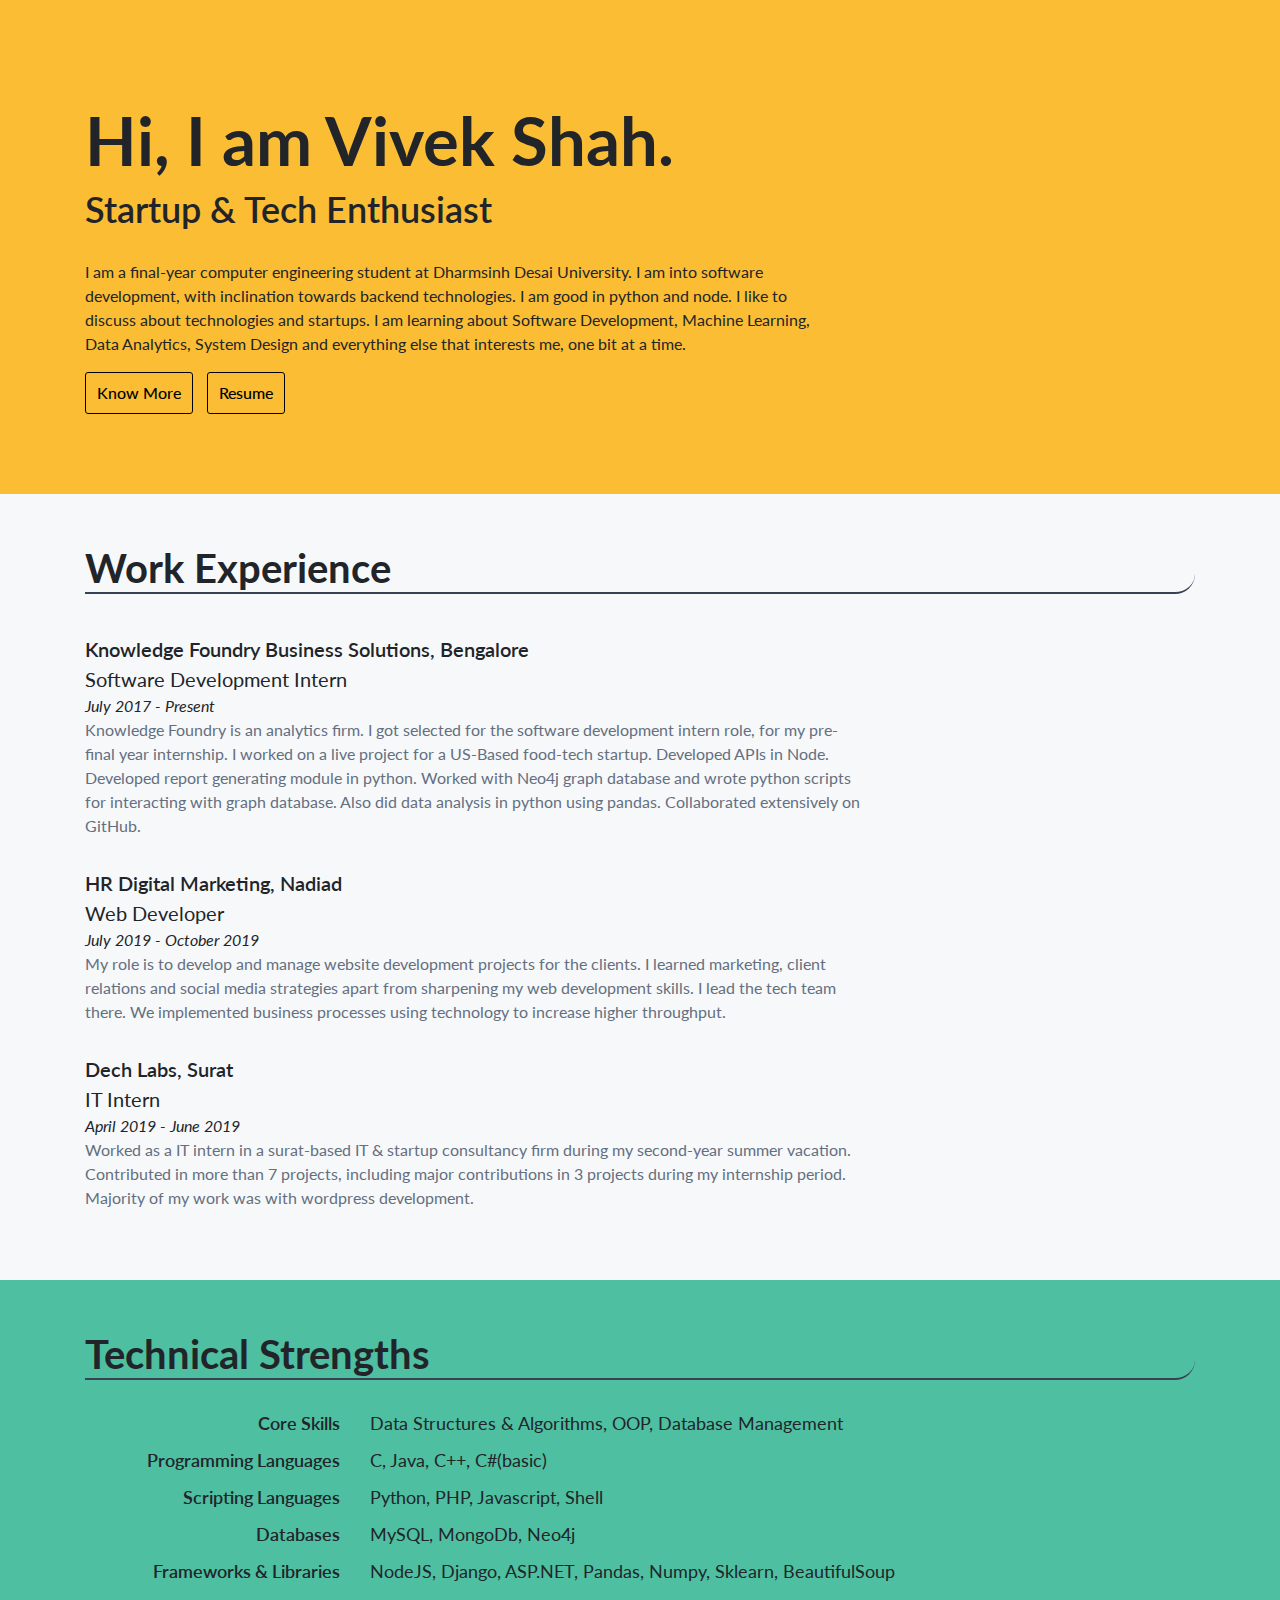
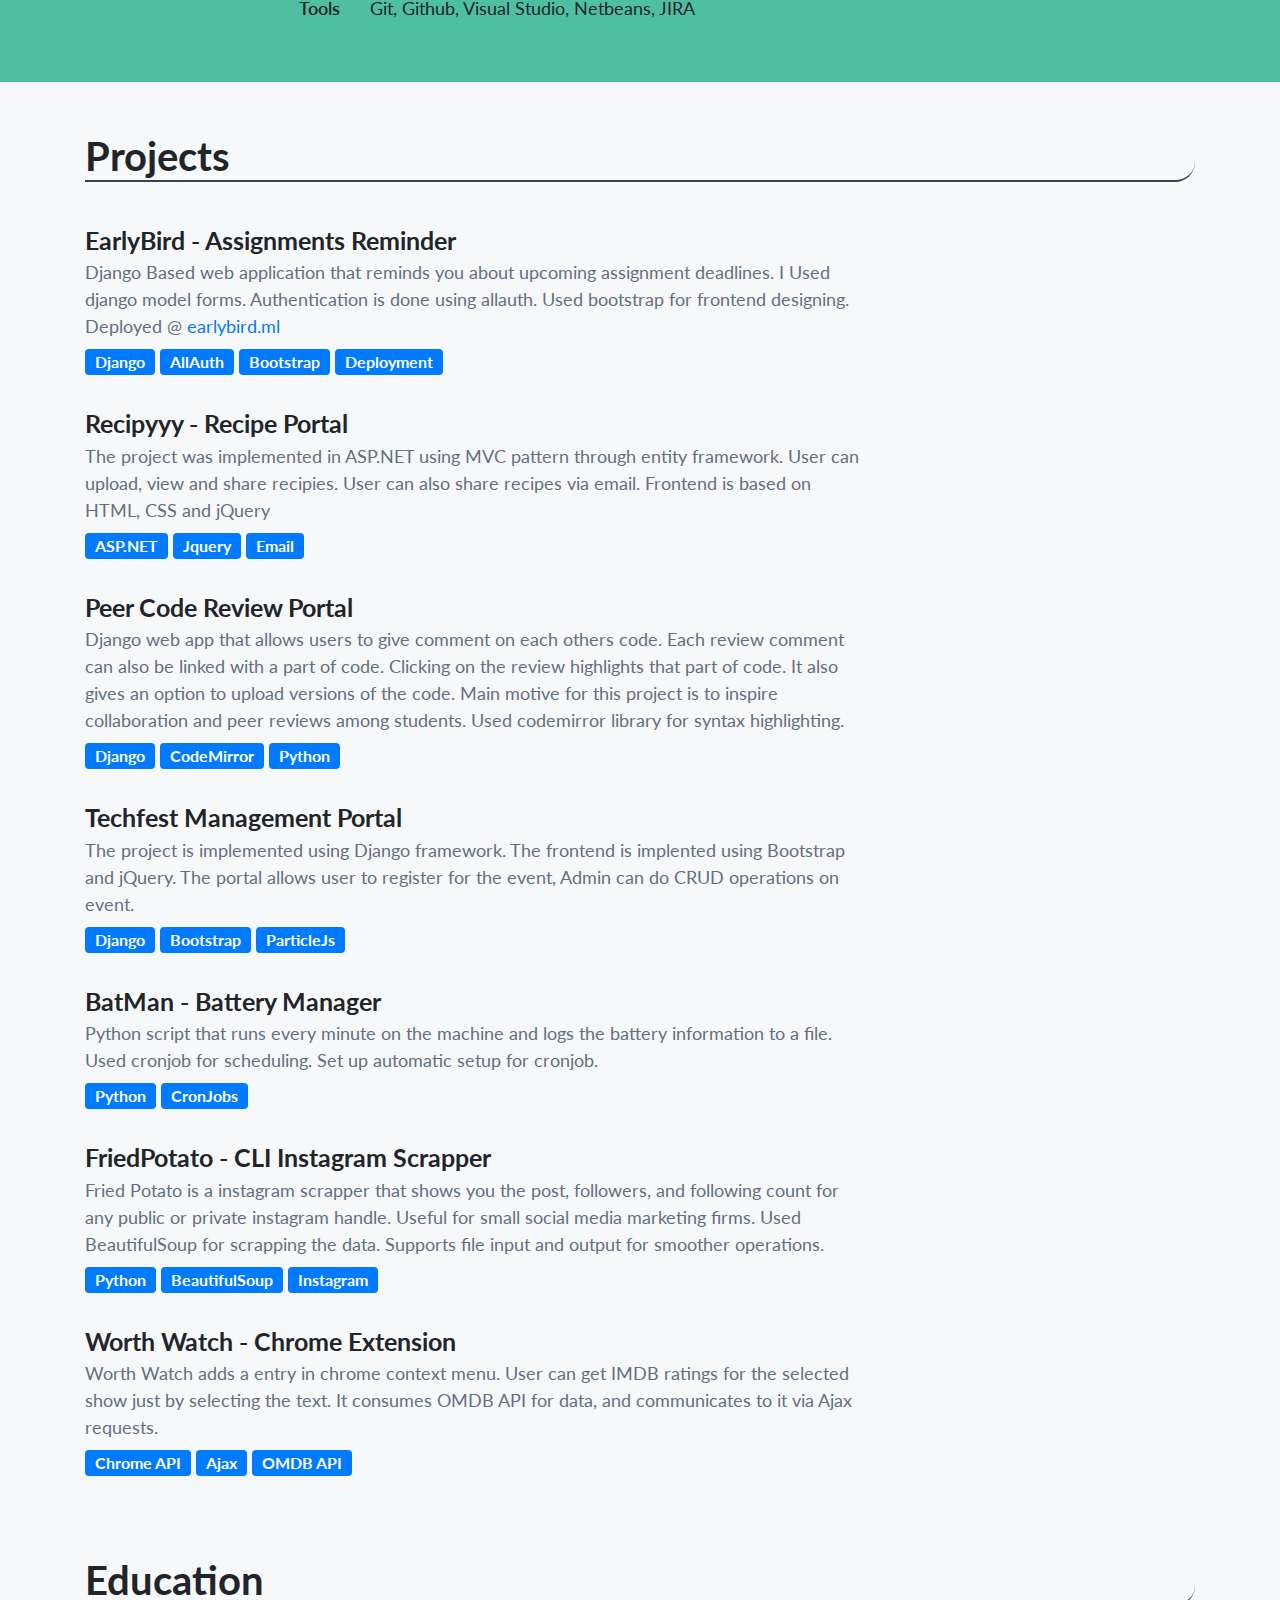
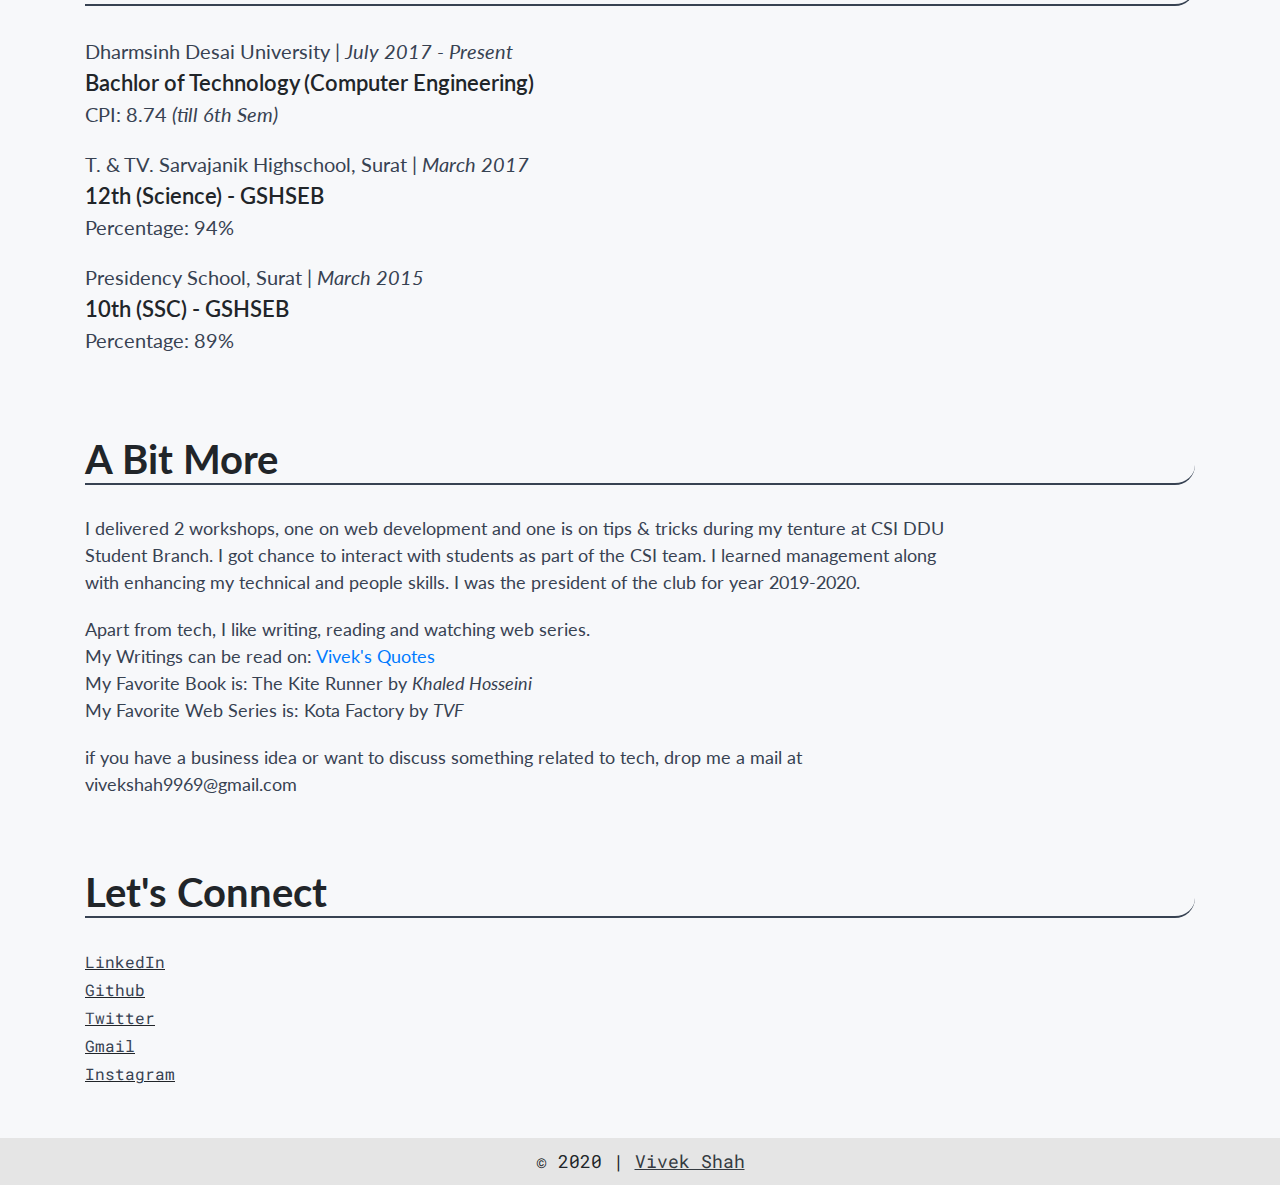
==== index.html @ 2dafc826 "Update index.html" ====
<html>
<head>
    <!-- Global site tag (gtag.js) - Google Analytics -->
    <script async src="https://www.googletagmanager.com/gtag/js?id=UA-173903540-2"></script>
    <script>
        window.dataLayer = window.dataLayer || [];
        function gtag(){dataLayer.push(arguments);}
        gtag('js', new Date());

        gtag('config', 'UA-173903540-2');
    </script>

    <title>Vivek Shah</title>
    <meta name="viewport" content="width=device-width, initial-scale=1">
    <meta charset="UTF-8">
    <meta name="description" content="Vivek Shah's Personal Site.">
    <meta name="keywords" content="Vivek Shah, Website, Startup, Tech, Business">
    <meta name="author" content="Vivek Shah">

    <link rel="icon" href="icons/favicon.png" type="image/png">

    <link href="https://fonts.googleapis.com/css2?family=Lato:ital,wght@0,100;0,300;0,400;0,500;0,600;0,700;0,900;1,100;1,300;1,400;1,700;1,900&display=swap" rel="stylesheet">    <link rel="stylesheet" href="https://stackpath.bootstrapcdn.com/bootstrap/4.5.2/css/bootstrap.min.css" integrity="sha384-JcKb8q3iqJ61gNV9KGb8thSsNjpSL0n8PARn9HuZOnIxN0hoP+VmmDGMN5t9UJ0Z" crossorigin="anonymous">
    <link rel="stylesheet" href="https://stackpath.bootstrapcdn.com/bootstrap/4.5.2/css/bootstrap.min.css" integrity="sha384-JcKb8q3iqJ61gNV9KGb8thSsNjpSL0n8PARn9HuZOnIxN0hoP+VmmDGMN5t9UJ0Z" crossorigin="anonymous">
    <link href="style.css" rel="stylesheet">
    <link href="https://fonts.googleapis.com/css2?family=Roboto+Mono:wght@400;500&display=swap" rel="stylesheet">
</head>

<body class="fluid-container">
    <header class="yellow">
        <div class="container">
            <div class="row">
                <div class="col-md-8 col-sm-12">
                    <h1>Hi, I am Vivek Shah.</h1>
                    <h3>Startup & Tech Enthusiast</h3>

                    <p class="subtext">
                        I am a final-year computer engineering student at Dharmsinh Desai University. 
                        I am into software development, with inclination towards backend technologies.
                        I am good in python and node. I like to discuss about technologies and startups. 
                        I am learning about Software Development, Machine Learning, Data Analytics, System Design and everything else that interests me, one bit at a time.
                    </p>

                    <div class="social-icon-group">
                        <a href="#" target="_blank">
                            <img class="social-icon" src="icons/linkedin.png">
                        </a>
                        <a href="#" target="_blank">
                            <img class="social-icon" src="icons/instagram.png">
                        </a>
                        <a href="#" target="_blank">
                            <img class="social-icon" src="icons/whatsapp.png">
                        </a>
                        <a href="#" target="_blank">
                            <img class="social-icon" src="icons/email.png">
                        </a>
                        <a href="#" target="_blank">
                            <img class="social-icon" src="icons/twitter.png">
                        </a>
                    </div>

                    <a href="#proj">
                        <button class="header-button">
                            Know More
                        </button>
                    </a>

                    <a href="/assets/Vivek_Shah.pdf" download="Vivek_Shah.pdf" target="_blank">
                        <button class="header-button resume">
                            Resume
                        </button>
                    </a>
                </div>
                <div class="col-md-4 d-sm-none">
                    <!-- Some cool thing will go here -->
                </div>
            </div>
        </div>
    </header>
    

    <section id="workex" class="ghostwhite">
        <div class="container">
            <h1 class="section-title">Work Experience</h1>

            <div class="workex-list">
                <div class="workex">
                    <p class="company">Knowledge Foundry Business Solutions, Bengalore </p> 
                    <p class="position">Software Development Intern</p>
                    <p class="timeline">July 2017 - Present</p>
                    <p class="details">
                        Knowledge Foundry is an analytics firm. I got selected for the software development intern role, for
                        my pre-final year internship. I worked on a live project for a US-Based food-tech startup. Developed
                        APIs in Node. Developed report generating module in python. Worked with Neo4j graph database and 
                        wrote python scripts for interacting with graph database. Also did data analysis in python using pandas.
                        Collaborated extensively on GitHub.
                    </p>
                </div>
            </div>

            <div class="workex-list">
                <div class="workex">
                    <p class="company">HR Digital Marketing, Nadiad</p> 
                    <p class="position">Web Developer</p>
                    <p class="timeline">July 2019 - October 2019</p>
                    <p class="details">
                        My role is to develop and manage website development projects for the clients. I learned marketing,
                        client relations and social media strategies apart from sharpening my web development skills.
                        I lead the tech team there. We implemented business processes using technology to increase higher throughput.
                    </p>
                </div>
            </div>

            <div class="workex-list">
                <div class="workex">
                    <p class="company">Dech Labs, Surat</p> 
                    <p class="position">IT Intern</p>
                    <p class="timeline">April 2019 - June 2019</p>
                    <p class="details">
                        Worked as a IT intern in a surat-based IT & startup consultancy firm during my second-year summer vacation. Contributed
                        in more than 7 projects, including major contributions in 3 projects during my internship period. 
                        Majority of my work was with wordpress development.
                    </p>
                </div>
            </div>
        </div>
    </section>

    <section id="tech" class="mediummarine">
        <div class="container">
            <h1 class="section-title">Technical Strengths</h1>

            <div class="tech-list">
                <div class="row tech">
                    <div class="col-md-3 col-sm-12 skill-title">Core Skills</div>
                    <div class="col-md-7 col-sm-12 skill-details">Data Structures & Algorithms, OOP, Database Management</div>
                </div>
                <div class="row tech">
                    <div class="col-md-3 col-sm-12 skill-title">Programming Languages</div>
                    <div class="col-md-7 col-sm-12 skill-details">C, Java, C++, C#(basic)</div>
                </div>
                <div class="row tech">
                    <div class="col-md-3 col-sm-12 skill-title">Scripting Languages</div>
                    <div class="col-md-7 col-sm-12 skill-details">Python, PHP, Javascript, Shell</div>
                </div>
                <div class="row tech">
                    <div class="col-md-3 col-sm-12 skill-title">Databases</div>
                    <div class="col-md-7 col-sm-12 skill-details">MySQL, MongoDb, Neo4j</div>
                </div>
                <div class="row tech">
                    <div class="col-md-3 col-sm-12 skill-title">Frameworks & Libraries</div>
                    <div class="col-md-7 col-sm-12 skill-details">NodeJS, Django, ASP.NET, Pandas, Numpy, Sklearn, BeautifulSoup</div>
                </div>
                <div class="row tech">
                    <div class="col-md-3 col-sm-12 skill-title">Tools</div>
                    <div class="col-md-7 col-sm-12 skill-details">Git, Github, Visual Studio, Netbeans, JIRA</div>
                </div>
            </div>
        </div>
    </section>

    <section id="proj" class="ghostwhite">
        <div class="container">
            <h1 class="section-title">Projects</h1>

            <div class="proj-list">
                <div class="proj">
                    <p class="proj-title">EarlyBird - Assignments Reminder</p>
                    <p class="proj-details">
                        Django Based web application that reminds you about upcoming assignment deadlines. 
                        I Used django model forms. Authentication is done using allauth. Used bootstrap for frontend designing. 
                        Deployed @ <a href="https://earlybird.ml" target="_blank">earlybird.ml</a></p>
                    <p class="proj-tech">
                        <span class="badge badge-primary">Django</span> 
                        <span class="badge badge-primary">AllAuth</span>
                        <span class="badge badge-primary">Bootstrap</span>
                        <span class="badge badge-primary">Deployment</span>
                    </p>
                </div>

                <div class="proj">
                    <p class="proj-title">Recipyyy - Recipe Portal</p>
                    <p class="proj-details">
                        The project was implemented in ASP.NET using MVC pattern through entity framework. User can
                        upload, view and share recipies. User can also share recipes via email. Frontend is based on HTML,
                        CSS and jQuery
                    </p>
                    <p class="proj-tech">
                        <span class="badge badge-primary">ASP.NET</span> 
                        <span class="badge badge-primary">Jquery</span>
                        <span class="badge badge-primary">Email</span>
                    </p>
                </div>

                <div class="proj">
                    <p class="proj-title">Peer Code Review Portal</p>
                    <p class="proj-details">
                        Django web app that allows users to give comment on each others code. Each review comment can
                        also be linked with a part of code. Clicking on the review highlights that part of code. It also gives an
                        option to upload versions of the code. Main motive for this project is to inspire collaboration and peer
                        reviews among students. Used codemirror library for syntax highlighting.
                    </p>
                    <p class="proj-tech">
                        <span class="badge badge-primary">Django</span> 
                        <span class="badge badge-primary">CodeMirror</span>
                        <span class="badge badge-primary">Python</span>
                    </p>
                </div>
                

                <div class="proj">
                    <p class="proj-title">Techfest Management Portal</p>
                    <p class="proj-details">
                        The project is implemented using Django framework. The frontend is implented using Bootstrap and
                        jQuery. The portal allows user to register for the event, Admin can do CRUD operations on event.    
                    </p>
                    <p class="proj-tech">
                        <span class="badge badge-primary">Django</span> 
                        <span class="badge badge-primary">Bootstrap</span>
                        <span class="badge badge-primary">ParticleJs</span>
                    </p>
                </div>

                <div class="proj">
                    <p class="proj-title">BatMan - Battery Manager</p>
                    <p class="proj-details">
                        Python script that runs every minute on the machine and logs the battery information to a file.
                        Used cronjob for scheduling. Set up automatic setup for cronjob.
                    </p>
                    <p class="proj-tech">
                        <span class="badge badge-primary">Python</span> 
                        <span class="badge badge-primary">CronJobs</span>
                    </p>
                </div>

                <div class="proj">
                    <p class="proj-title">FriedPotato - CLI Instagram Scrapper</p>
                    <p class="proj-details">
                        Fried Potato is a instagram scrapper that shows you the post, followers, and following 
                        count for any public or private instagram handle. 
                        Useful for small social media marketing firms. Used BeautifulSoup for scrapping the data.
                        Supports file input and output for smoother operations.
                    </p>
                    <p class="proj-tech">
                        <span class="badge badge-primary">Python</span> 
                        <span class="badge badge-primary">BeautifulSoup</span>
                        <span class="badge badge-primary">Instagram</span>
                    </p>
                </div>

                <div class="proj">
                    <p class="proj-title">Worth Watch - Chrome Extension</p>
                    <p class="proj-details">
                        Worth Watch adds a entry in chrome context menu. User can get IMDB ratings for the selected show 
                        just by selecting the text. It consumes OMDB API for data, and communicates to it via Ajax requests.
                    </p>
                    <p class="proj-tech">
                        <span class="badge badge-primary">Chrome API</span>
                        <span class="badge badge-primary">Ajax</span>
                        <span class="badge badge-primary">OMDB API</span>
                    </p>
                </div>

            </div>
        </div>
    </section>


    <section id="education" class="ghostwhite" style="padding-top: 10px; padding-bottom: 10px;">
        <div class="container">
            <h1 class="section-title">Education</h1>

            <div class="education-list">
                <div class="education">
                    <p class="insti">Dharmsinh Desai University | <i> July 2017 - Present</i></p>
                    <p class="course">Bachlor of Technology (Computer Engineering)</p>
                    <p class="percentage">CPI: 8.74 <i>(till 6th Sem)</i></p>
                </div>
            </div>

            <div class="education-list">
                <div class="education">
                    <p class="insti">T. & TV. Sarvajanik Highschool, Surat | <i>March 2017</i></p>
                    <p class="course">12th (Science) - GSHSEB</p>
                    <p class="percentage">Percentage: 94%</p>
                </div>
            </div>

            <div class="education-list">
                <div class="education">
                    <p class="insti">Presidency School, Surat | <i>March 2015</i></p>
                    <p class="course">10th (SSC) - GSHSEB</p>
                    <p class="percentage">Percentage: 89% </p>
                </div>
            </div>
        </div>
    </section>

    <section id="extra" class="ghostwhite">
        <div class="container">
            <h1 class="section-title">A Bit More</h1>

            <div class="extra-list">
                <div class="extra">
                    I delivered 2 workshops, one on web development and one is on tips & tricks during my tenture
                    at CSI DDU Student Branch. I got chance to interact with students as part of the CSI team. I learned 
                    management along with enhancing my technical and people skills. I was the president of the club for year 2019-2020.
                </div>

                <div class="extra">
                    Apart from tech, I like writing, reading and watching web series.
                    <br>My Writings can be read on: <a href="https://www.yourquote.in/vivek-shah-jjld/quotes" target="_blank">Vivek's Quotes</a>
                    <br>My Favorite Book is: The Kite Runner by <i>Khaled Hosseini</i>
                    <br>My Favorite Web Series is: Kota Factory by <i>TVF</i> 
                </div>

                <div class="extra">
                    if you have a business idea or want to discuss something related to tech, drop me a mail
                    at vivekshah9969@gmail.com
                </div>
            </div>
    </section>

    <section id="connect" class="ghostwhite" style="padding-top:0px;">
        <div class="container">
            <h1 class="section-title">Let's Connect</h1>

            <div class="connect-list">
                <div class="connect">
                    <a href="https://www.linkedin.com/in/vivekshah1801/" target="_blank">LinkedIn</a>
                </div>
                <div class="connect">
                    <a href="https://github.com/vivekshah1801" target="_blank">Github</a>
                </div>
                <div class="connect">
                    <a href="https://twitter.com/vivekshah1801" target="_blank">Twitter</a>
                </div>
                <div class="connect">
                    <a href="mailto:vivekshah9969@gmail.com" target="_blank">Gmail</a>
                </div>
                <div class="connect">
                    <a href="https://www.instagram.com/vivekshah1801/" target="_blank">Instagram</a>
                </div>
            </div>
    </section>

    <section id="footer" class="darkghostwhite">
        <div class="footer-text text-center">
            &copy; 2020 | <a href="https://github.com/vivekshah1801" target="_blank" class="text-dark">Vivek Shah</a>
        </div>
    </section>

</body>
</html>
---- style.css ----
*{
    margin:0;
    padding:0;
}

body{
    font-family: 'Lato', sans-serif;
}

/* HEADER SECTION */

.yellow{
    background-color:#fbbd33;
}

header{
    padding-top: 100px;
    padding-bottom: 80px;
}

header h1{
    font-weight: 700;
    font-size: 67px;
}

header h3{
    font-weight: 600;
    font-size: 36px;
}

header .subtext{
    padding-top:20px;
}

header .header-button{
    border: 1px solid black;
    background-color: transparent;
    padding: 8px;
    padding-left:11px;
    padding-right:11px;
    font-weight: 500;
    border-radius: 3px;
    margin-right: 10px;
}

@keyframes fadeIn {
    0% {opacity:0;}
    100% {
        opacity:1;
    }
}

header .header-button:hover{
    background-color: black;
    color:white;
    animation: fadeIn ease 0.4s;
}

header .social-icon{
    width:35px;
    margin-right:4px;
}

header .social-icon-group{
    padding-top:5px;
    padding-bottom: 20px;
    display: none;
}

.ghostwhite{
    background-color: #f7f8fa;
}

.darkghostwhite{
    background-color: #e5e5e5;
}


.mediummarine{
    background-color: #4ebfa1;
}

.slategray{
    background-color: #374252;
}

section{
    padding-top:50px;
    padding-bottom: 50px;
}

section .section-title{
    border-bottom-right-radius: 20px;
    border-bottom: 2px solid #374252;
    font-weight: 700;
    margin-bottom: 30px;
}



/* WORKEX SECTION */

.workex{
    padding-top:10px;
    padding-bottom: 20px;
}

.workex p{
    margin-top: 0px;
    margin-bottom: 0px;
    font-size: 20px;
}

.workex .company{
    font-weight: 600;
}

.workex .timeline{
    font-size:16px;
    font-style: italic;
}

.workex .position{
    font-weight: 400;
}

.workex .details{
    width:70%;
    font-size: 16px;
    word-break: keep-all;
    color: #636f80;
}

/* TECH SKILL SECTION */
.tech{
    padding-bottom: 10px;
    font-size: 18px;
}

.tech .skill-title{
    font-weight: 600;
    text-align: right
;}

@media only screen and (max-width: 600px) {
    .tech .skill-title {
        text-align: left;
    }
}

/* WORKEX SECTION */

.proj{
    padding-top:10px;
    padding-bottom: 20px;
}

.proj p{
    margin-top: 0px;
    margin-bottom: 0px;
    font-size: 20px;
}

.proj .proj-title{
    font-weight: 700;
    font-size: 25px;
}

.proj .proj-details{
    width:70%;
    font-size: 18px;
    word-break: keep-all;
    color: #636f80;
}

.proj .proj-tech{
    margin-top: 5px;
    font-weight: 400;
}

.proj .proj-tech .badge{
    font-size: 16px;
    padding: 5px 10px;
}

.proj .proj-tech .badge:hover{
    color: #007bff;
    background-color: transparent;
    cursor: default;
}

/* EDUCATION SECTION */

.education{
    padding-bottom: 20px;
}

.education p{
    margin-top: 0px;
    margin-bottom: 0px;
    font-size: 20px;
}

.education .insti,.percentage{
    color: #374252;
} 

.education .course{
    font-size: 22px;
    font-weight: 600;
}

.extra-list .extra{
    width:80%;
    color: #374252;
    padding-bottom: 20px;
    font-size: 18px;
}

.connect-list .connect{
    font-family: 'Roboto Mono', monospace;
    text-decoration: underline;
    padding: 2px 0px;
}

.connect-list .connect a{
    color:#374252;
}

.connect-list .connect a:hover{
    font-weight: bold;
    font-style: italic;
}

#footer{
    padding:10px;
}

.footer-text{
    font-family: 'Roboto Mono', monospace;
    font-size: 18px;
}

.footer-text a{
    text-decoration: underline;
}
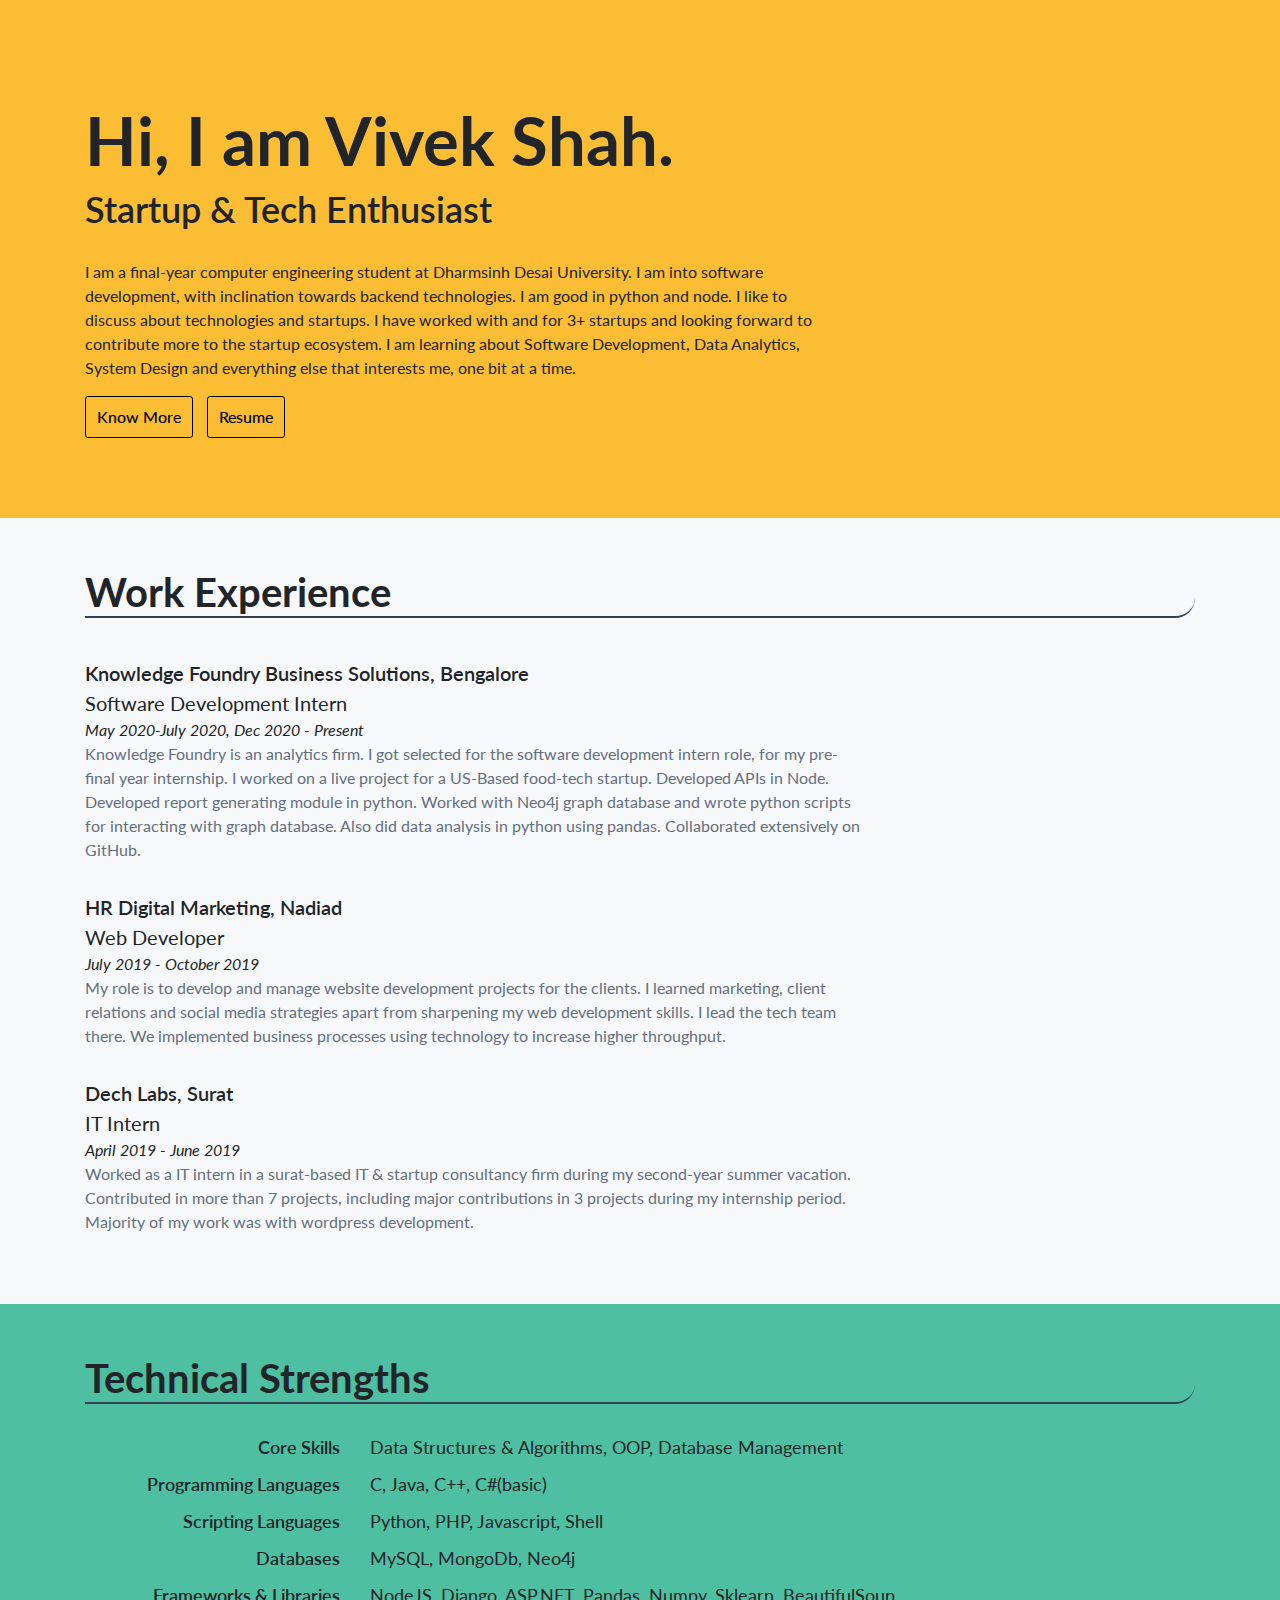
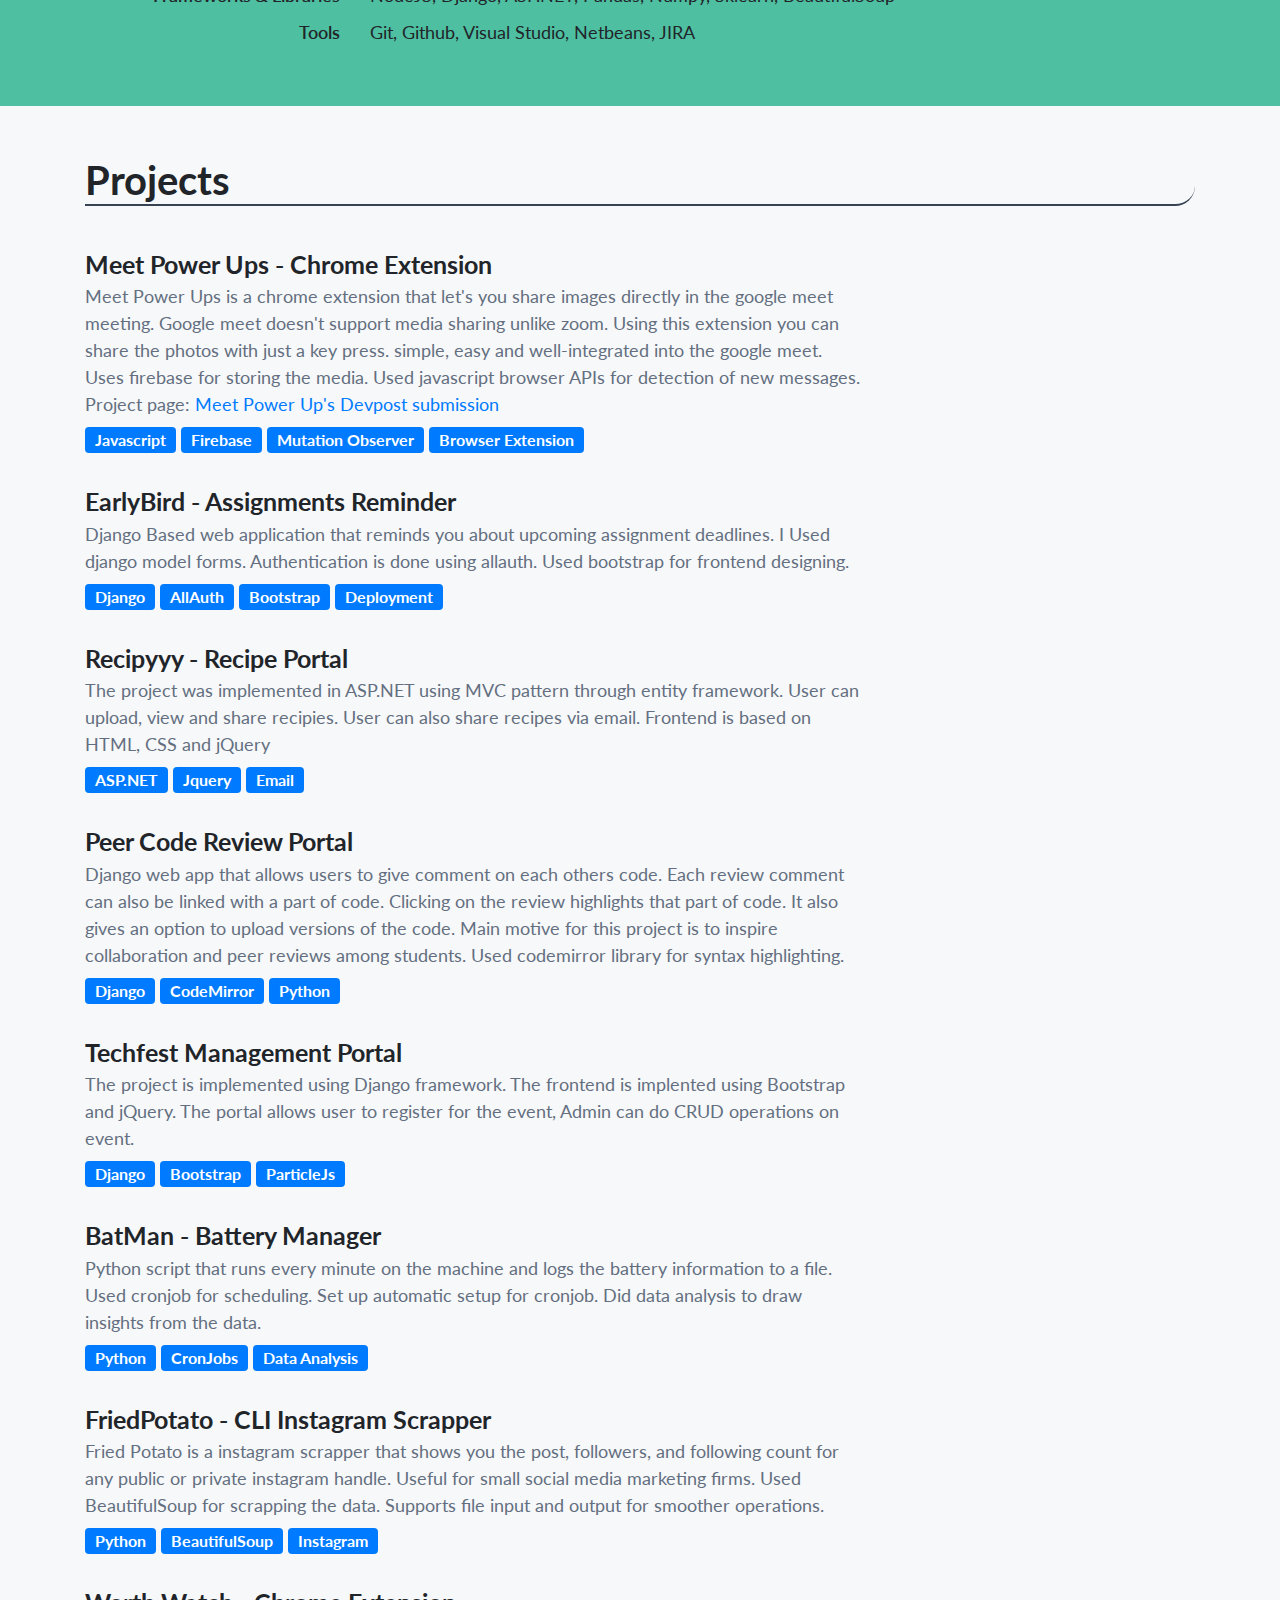
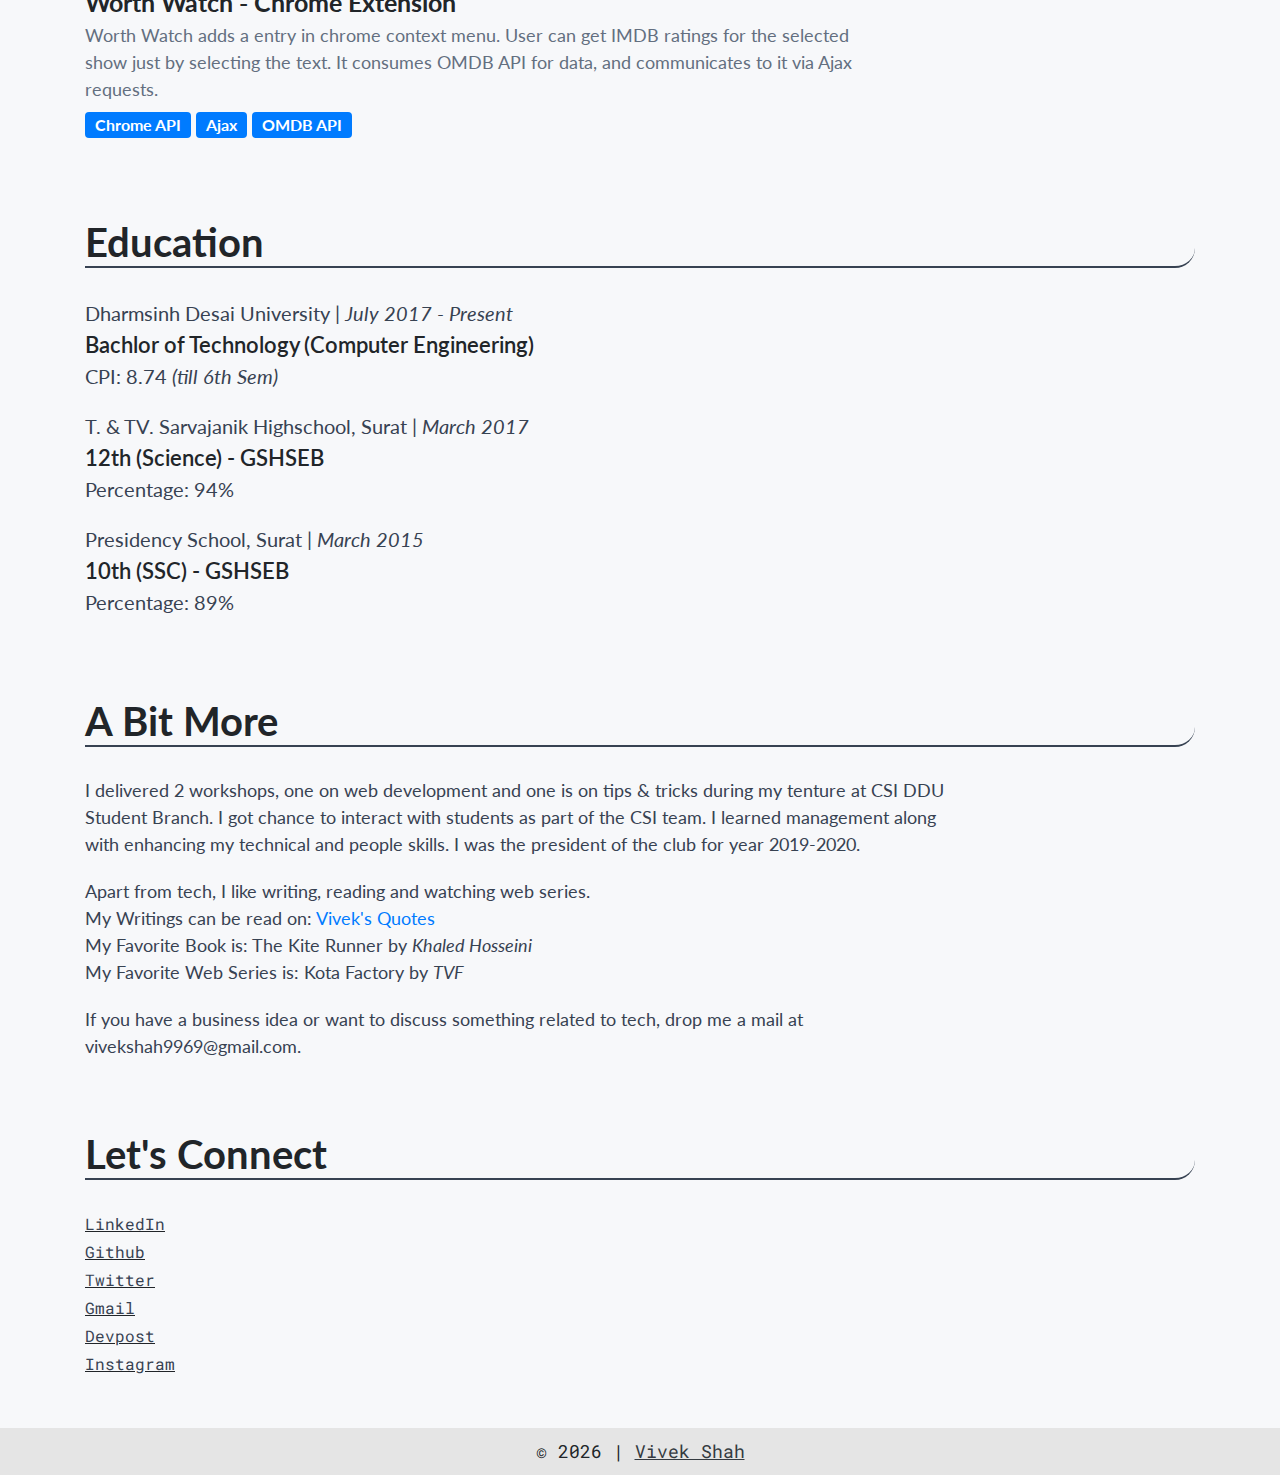
==== commit 6460a613: "Merge branch 'master' of https://github.com/vivekshah1801/vivekshah1801.github.io" ====
--- a/index.html
+++ b/index.html
@@ -36,8 +36,8 @@
                     <p class="subtext">
                         I am a final-year computer engineering student at Dharmsinh Desai University. 
                         I am into software development, with inclination towards backend technologies.
-                        I am good in python and node. I like to discuss about technologies and startups. 
-                        I am learning about Software Development, Machine Learning, Data Analytics, System Design and everything else that interests me, one bit at a time.
+                        I am good in python and node. I like to discuss about technologies and startups. I have worked with and for 3+ startups and looking forward to contribute more to the startup ecosystem.
+                        I am learning about Software Development, Data Analytics, System Design and everything else that interests me, one bit at a time.
                     </p>
 
                     <div class="social-icon-group">
@@ -86,7 +86,7 @@
                 <div class="workex">
                     <p class="company">Knowledge Foundry Business Solutions, Bengalore </p> 
                     <p class="position">Software Development Intern</p>
-                    <p class="timeline">July 2017 - Present</p>
+                    <p class="timeline">May 2020-July 2020, Dec 2020 - Present</p>
                     <p class="details">
                         Knowledge Foundry is an analytics firm. I got selected for the software development intern role, for
                         my pre-final year internship. I worked on a live project for a US-Based food-tech startup. Developed
@@ -164,11 +164,38 @@
 
             <div class="proj-list">
                 <div class="proj">
+                    <p class="proj-title">Meet Power Ups - Chrome Extension</p>
+                    <p class="proj-details">
+                        Meet Power Ups is a chrome extension that let's you share images directly in the google meet meeting. Google meet doesn't support media sharing unlike zoom.
+                        Using this extension you can share the photos with just a key press. simple, easy and well-integrated into the google meet. Uses firebase for storing the media. Used javascript browser APIs for detection of new messages. 
+                        <br>Project page: <a href="https://devpost.com/software/meet-powerups">Meet Power Up's Devpost submission</a> 
+                    </p>
+                    <p class="proj-tech">
+                        <span class="badge badge-primary">Javascript</span> 
+                        <span class="badge badge-primary">Firebase</span>
+                        <span class="badge badge-primary">Mutation Observer</span>
+                        <span class="badge badge-primary">Browser Extension</span>
+                    </p>
+                </div>
+
+                <!-- <div class="proj">
+                    <p class="proj-title">MakeItSafe.space - NSFW Discord Bot</p>
+                    <p class="proj-details">
+                        A simple discord bot that checks every message and media for any NSFW content and if anything not appropriate is present it deletes it. Discord.js is used to implement the bot functionality. Used perspective API for text moderation and NSFW.js for media moderation. Project won second overall prize at Hack, Camera, Hacktion!.
+                        <br>Project page: <a href="https://devpost.com/software/test-l2paqz">MakeItSafe.space's Devpost submission</a> 
+                    </p>
+                    <p class="proj-tech">
+                        <span class="badge badge-primary">Discord Bot</span> 
+                        <span class="badge badge-primary">NSFW.js</span>
+                        <span class="badge badge-primary">Discord.js</span>
+                    </p>
+                </div> -->
+
+                <div class="proj">
                     <p class="proj-title">EarlyBird - Assignments Reminder</p>
                     <p class="proj-details">
                         Django Based web application that reminds you about upcoming assignment deadlines. 
-                        I Used django model forms. Authentication is done using allauth. Used bootstrap for frontend designing. 
-                        Deployed @ <a href="https://earlybird.ml" target="_blank">earlybird.ml</a></p>
+                        I Used django model forms. Authentication is done using allauth. Used bootstrap for frontend designing.
                     <p class="proj-tech">
                         <span class="badge badge-primary">Django</span> 
                         <span class="badge badge-primary">AllAuth</span>
@@ -224,11 +251,12 @@
                     <p class="proj-title">BatMan - Battery Manager</p>
                     <p class="proj-details">
                         Python script that runs every minute on the machine and logs the battery information to a file.
-                        Used cronjob for scheduling. Set up automatic setup for cronjob.
+                        Used cronjob for scheduling. Set up automatic setup for cronjob. Did data analysis to draw insights from the data.
                     </p>
                     <p class="proj-tech">
                         <span class="badge badge-primary">Python</span> 
                         <span class="badge badge-primary">CronJobs</span>
+                        <span class="badge badge-primary">Data Analysis</span>
                     </p>
                 </div>
 
@@ -310,12 +338,12 @@
                     Apart from tech, I like writing, reading and watching web series.
                     <br>My Writings can be read on: <a href="https://www.yourquote.in/vivek-shah-jjld/quotes" target="_blank">Vivek's Quotes</a>
                     <br>My Favorite Book is: The Kite Runner by <i>Khaled Hosseini</i>
-                    <br>My Favorite Web Series is: Kota Factory by <i>TVF</i> 
+                    <br>My Favorite Web Series is: Kota Factory by <i>TVF</i>
                 </div>
 
                 <div class="extra">
-                    if you have a business idea or want to discuss something related to tech, drop me a mail
-                    at vivekshah9969@gmail.com
+                    If you have a business idea or want to discuss something related to tech, drop me a mail
+                    at vivekshah9969@gmail.com.
                 </div>
             </div>
     </section>
@@ -336,6 +364,9 @@
                 </div>
                 <div class="connect">
                     <a href="mailto:vivekshah9969@gmail.com" target="_blank">Gmail</a>
+                </div>
+                <div class="connect">
+                    <a href="https://devpost.com/vivekshah1801" target="_blank">Devpost</a>
                 </div>
                 <div class="connect">
                     <a href="https://www.instagram.com/vivekshah1801/" target="_blank">Instagram</a>
@@ -345,9 +376,13 @@
 
     <section id="footer" class="darkghostwhite">
         <div class="footer-text text-center">
-            &copy; 2020 | <a href="https://github.com/vivekshah1801" target="_blank" class="text-dark">Vivek Shah</a>
-        </div>
-    </section>
+            &copy; <span id="year">2020</span> | <a href="https://github.com/vivekshah1801" target="_blank" class="text-dark">Vivek Shah</a>
+        </div>
+    </section>
+
+    <script>
+        document.getElementById("year").innerText = new Date().getFullYear();
+    </script>
 
 </body>
 </html>
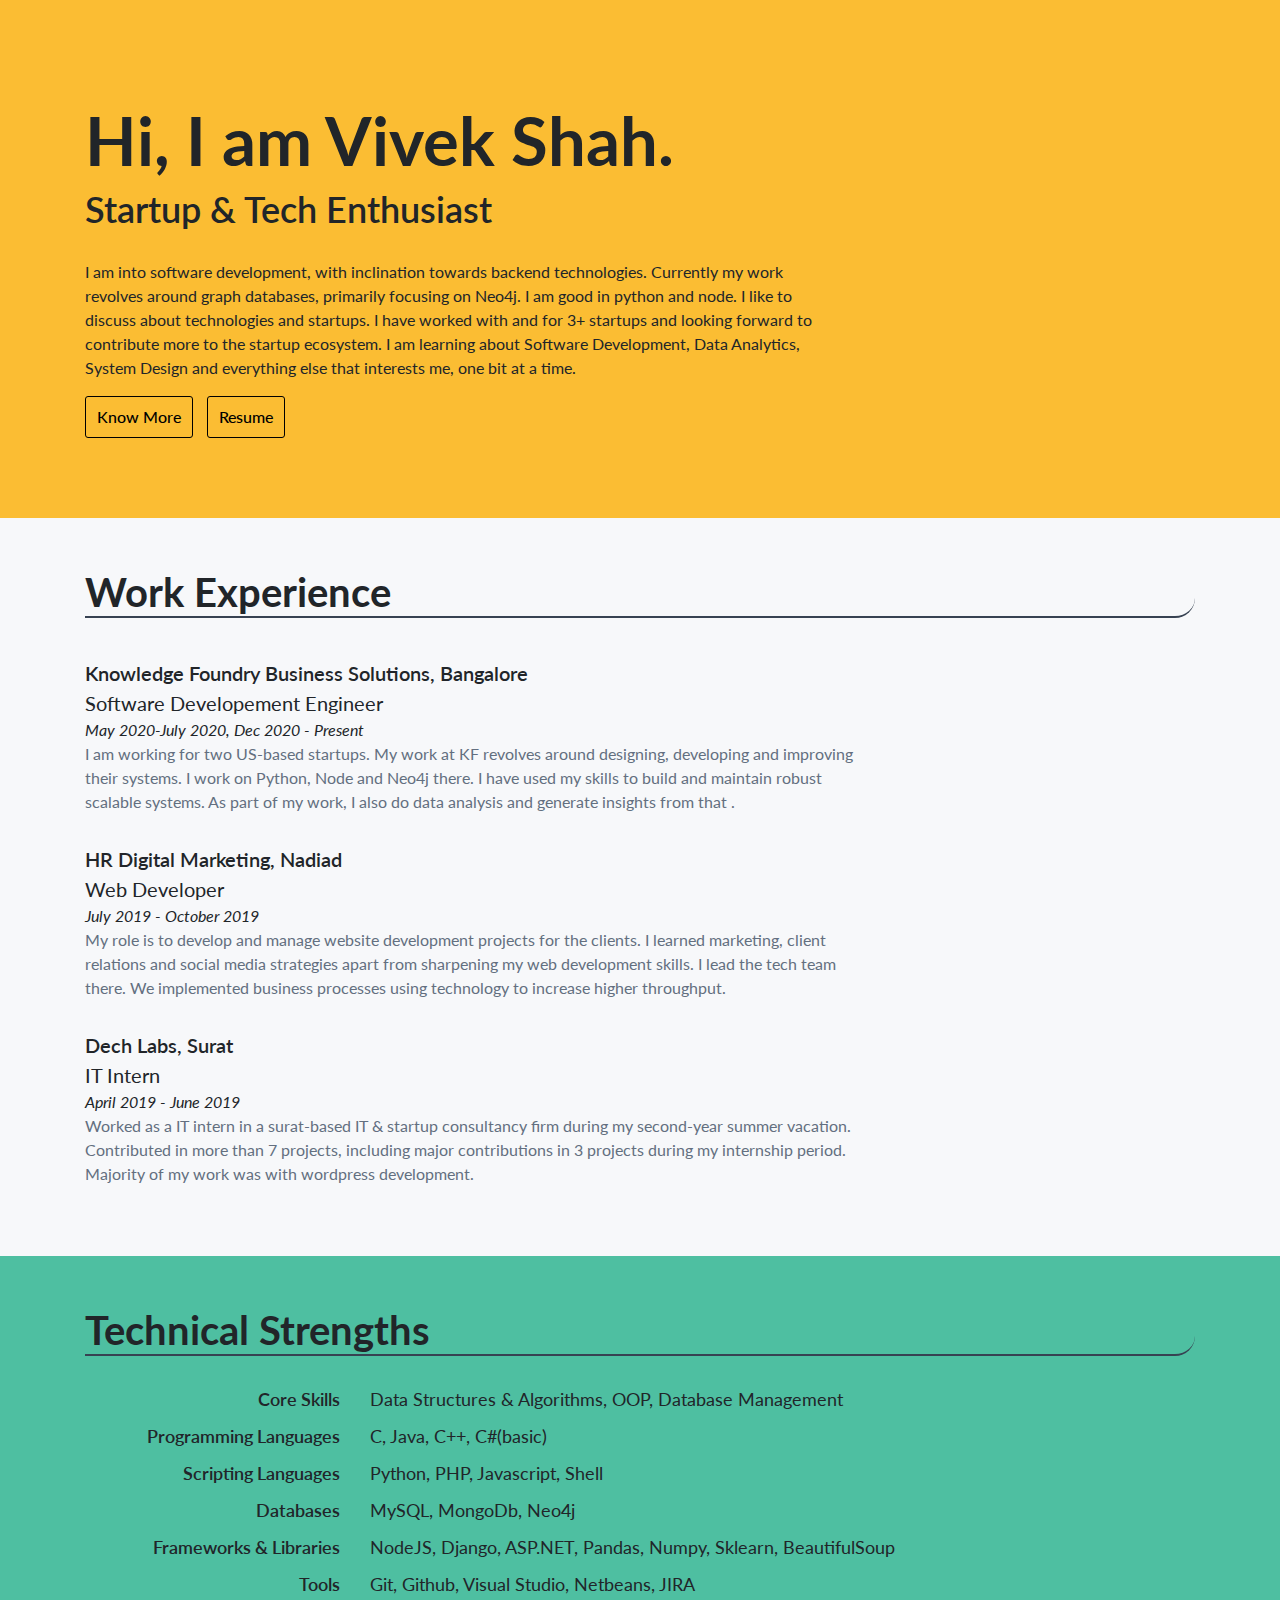
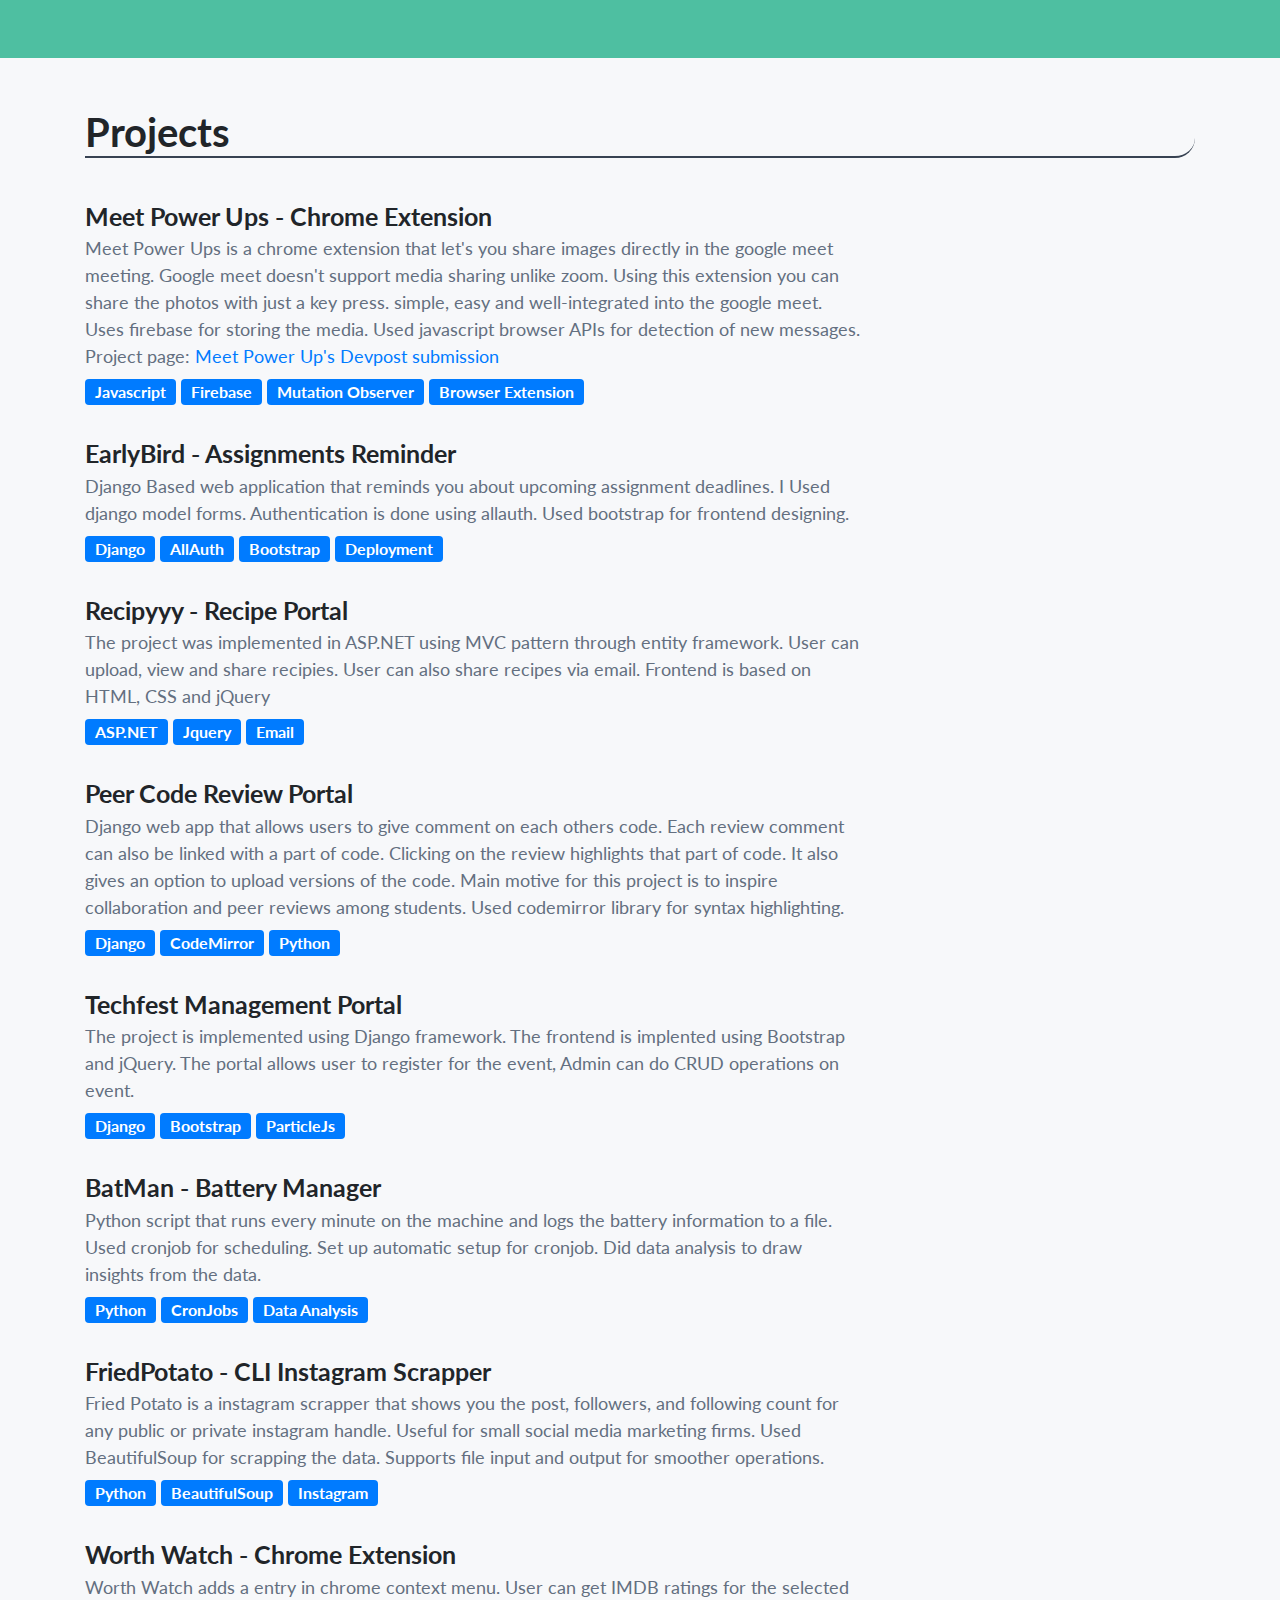
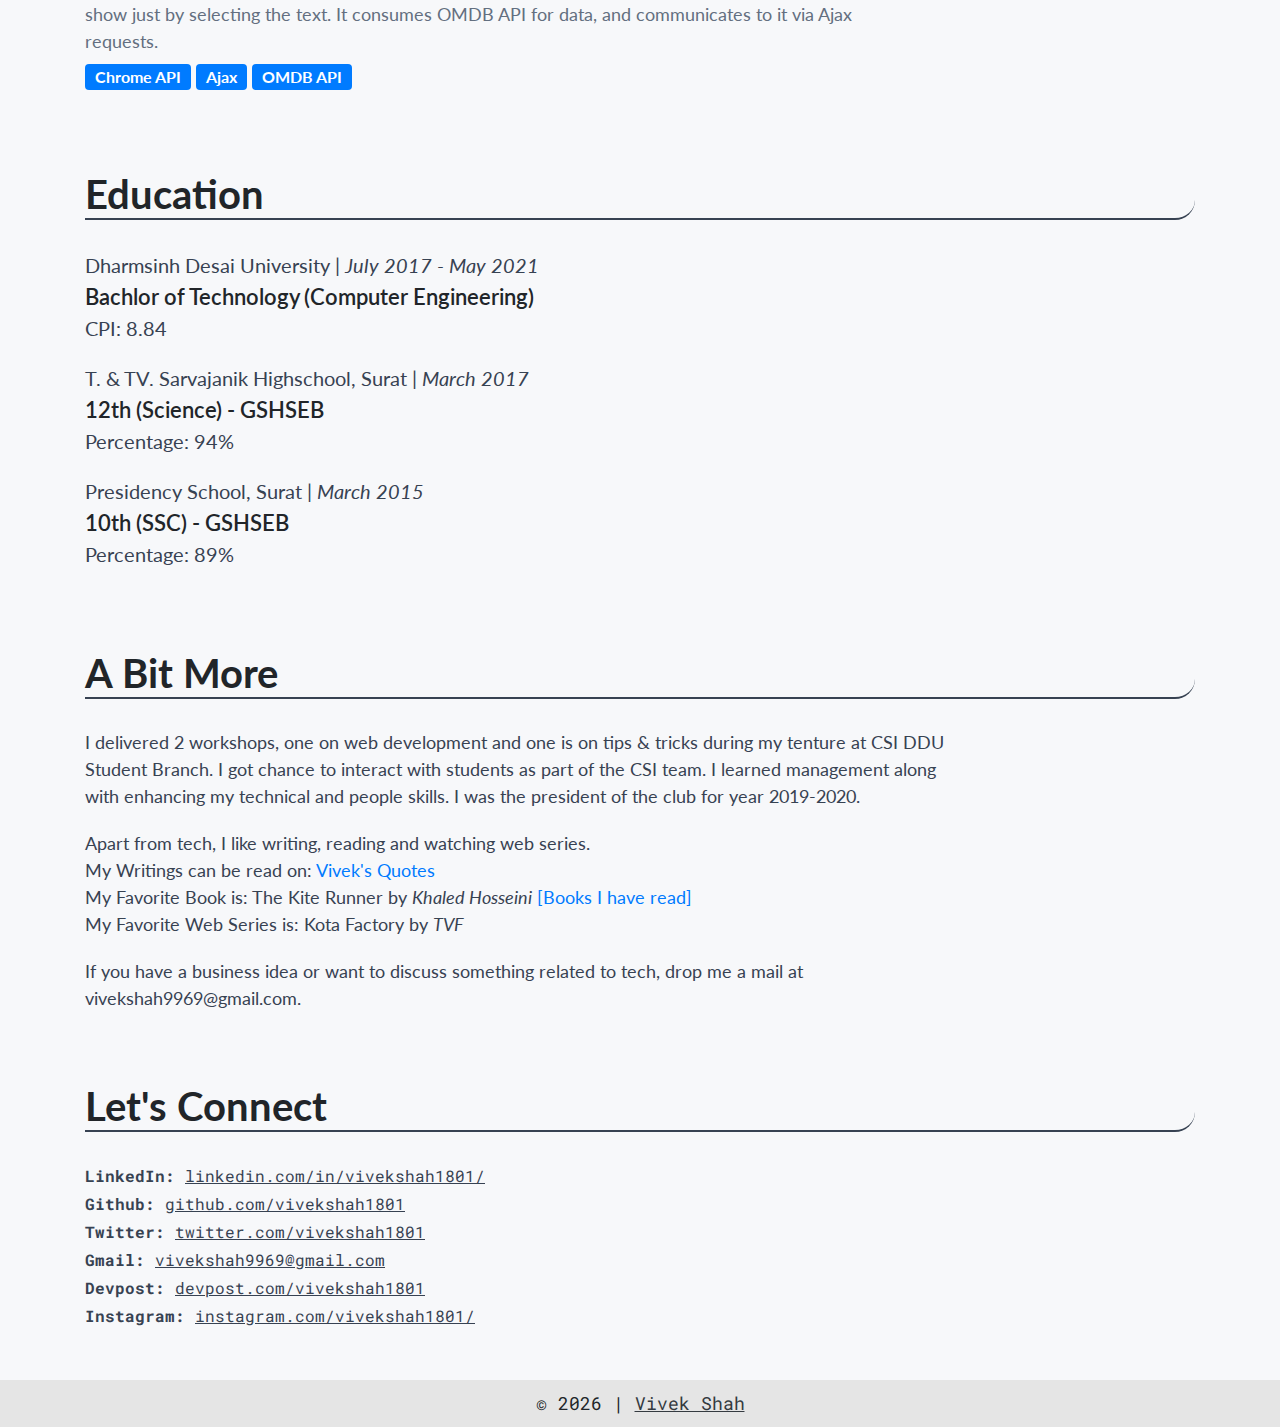
==== commit 39a5bc9e: "added book section, updated KF job" ====
--- a/index.html
+++ b/index.html
@@ -34,8 +34,7 @@
                     <h3>Startup & Tech Enthusiast</h3>
 
                     <p class="subtext">
-                        I am a final-year computer engineering student at Dharmsinh Desai University. 
-                        I am into software development, with inclination towards backend technologies.
+                        I am into software development, with inclination towards backend technologies. Currently my work revolves around graph databases, primarily focusing on Neo4j.
                         I am good in python and node. I like to discuss about technologies and startups. I have worked with and for 3+ startups and looking forward to contribute more to the startup ecosystem.
                         I am learning about Software Development, Data Analytics, System Design and everything else that interests me, one bit at a time.
                     </p>
@@ -84,15 +83,13 @@
 
             <div class="workex-list">
                 <div class="workex">
-                    <p class="company">Knowledge Foundry Business Solutions, Bengalore </p> 
-                    <p class="position">Software Development Intern</p>
+                    <p class="company">Knowledge Foundry Business Solutions, Bangalore </p> 
+                    <p class="position">Software Developement Engineer</p>
                     <p class="timeline">May 2020-July 2020, Dec 2020 - Present</p>
                     <p class="details">
-                        Knowledge Foundry is an analytics firm. I got selected for the software development intern role, for
-                        my pre-final year internship. I worked on a live project for a US-Based food-tech startup. Developed
-                        APIs in Node. Developed report generating module in python. Worked with Neo4j graph database and 
-                        wrote python scripts for interacting with graph database. Also did data analysis in python using pandas.
-                        Collaborated extensively on GitHub.
+                        I am working for two US-based startups. My work at KF revolves around designing, developing and improving their systems.
+                        I work on Python, Node and Neo4j there. I have used my skills to build and maintain robust scalable systems.
+                        As part of my work, I also do data analysis and generate insights from that .
                     </p>
                 </div>
             </div>
@@ -299,9 +296,9 @@
 
             <div class="education-list">
                 <div class="education">
-                    <p class="insti">Dharmsinh Desai University | <i> July 2017 - Present</i></p>
+                    <p class="insti">Dharmsinh Desai University | <i> July 2017 - May 2021</i></p>
                     <p class="course">Bachlor of Technology (Computer Engineering)</p>
-                    <p class="percentage">CPI: 8.74 <i>(till 6th Sem)</i></p>
+                    <p class="percentage">CPI: 8.84</i></p>
                 </div>
             </div>
 
@@ -337,7 +334,7 @@
                 <div class="extra">
                     Apart from tech, I like writing, reading and watching web series.
                     <br>My Writings can be read on: <a href="https://www.yourquote.in/vivek-shah-jjld/quotes" target="_blank">Vivek's Quotes</a>
-                    <br>My Favorite Book is: The Kite Runner by <i>Khaled Hosseini</i>
+                    <br>My Favorite Book is: The Kite Runner by <i>Khaled Hosseini</i> <a href="/books">[Books I have read]</a>
                     <br>My Favorite Web Series is: Kota Factory by <i>TVF</i>
                 </div>
 
@@ -354,29 +351,41 @@
 
             <div class="connect-list">
                 <div class="connect">
-                    <a href="https://www.linkedin.com/in/vivekshah1801/" target="_blank">LinkedIn</a>
-                </div>
-                <div class="connect">
-                    <a href="https://github.com/vivekshah1801" target="_blank">Github</a>
-                </div>
-                <div class="connect">
-                    <a href="https://twitter.com/vivekshah1801" target="_blank">Twitter</a>
-                </div>
-                <div class="connect">
-                    <a href="mailto:vivekshah9969@gmail.com" target="_blank">Gmail</a>
-                </div>
-                <div class="connect">
-                    <a href="https://devpost.com/vivekshah1801" target="_blank">Devpost</a>
-                </div>
-                <div class="connect">
-                    <a href="https://www.instagram.com/vivekshah1801/" target="_blank">Instagram</a>
+                    <b>LinkedIn: </b>
+                    <span class="mobile_break"></span>
+                    <a href="https://www.linkedin.com/in/vivekshah1801/" target="_blank">linkedin.com/in/vivekshah1801/</a>
+                </div>
+                <div class="connect">
+                    <b>Github: </b>
+                    <span class="mobile_break"></span>
+                    <a href="https://github.com/vivekshah1801" target="_blank">github.com/vivekshah1801</a>
+                </div>
+                <div class="connect">
+                    <b>Twitter: </b>
+                    <span class="mobile_break"></span>
+                    <a href="https://twitter.com/vivekshah1801" target="_blank">twitter.com/vivekshah1801</a>
+                </div>
+                <div class="connect">
+                    <b>Gmail: </b>
+                    <span class="mobile_break"></span>
+                    <a href="mailto:vivekshah9969@gmail.com" target="_blank">vivekshah9969@gmail.com</a>
+                </div>
+                <div class="connect">
+                    <b>Devpost: </b>
+                    <span class="mobile_break"></span>
+                    <a href="https://devpost.com/vivekshah1801" target="_blank">devpost.com/vivekshah1801</a>
+                </div>
+                <div class="connect">
+                    <b>Instagram: </b>
+                    <span class="mobile_break"></span>
+                    <a href="https://www.instagram.com/vivekshah1801/" target="_blank">instagram.com/vivekshah1801/</a>
                 </div>
             </div>
     </section>
 
     <section id="footer" class="darkghostwhite">
         <div class="footer-text text-center">
-            &copy; <span id="year">2020</span> | <a href="https://github.com/vivekshah1801" target="_blank" class="text-dark">Vivek Shah</a>
+            &copy; <span id="year">2021</span> | <a href="https://github.com/vivekshah1801" target="_blank" class="text-dark">Vivek Shah</a>
         </div>
     </section>
 
--- a/style.css
+++ b/style.css
@@ -217,19 +217,20 @@
     font-size: 18px;
 }
 
-.connect-list .connect{
+.connect-list .connect {
     font-family: 'Roboto Mono', monospace;
+    color:#374252;
+    padding: 2px 0px;
+}
+
+.connect-list .connect a{
     text-decoration: underline;
-    padding: 2px 0px;
-}
-
-.connect-list .connect a{
     color:#374252;
 }
 
 .connect-list .connect a:hover{
-    font-weight: bold;
     font-style: italic;
+    text-decoration: underline;
 }
 
 #footer{
@@ -243,4 +244,54 @@
 
 .footer-text a{
     text-decoration: underline;
-}+}
+
+.disclaimer{
+    line-height: 50px;
+}
+
+#book_list .book{
+    padding-top: 10px;
+    padding-bottom: 20px;
+}
+
+#book_list .book .title{
+    font-size: 24px;
+    font-weight: 600;
+}
+
+#book_list .book .info{
+    font-size: 18px;
+    color: #636f80;
+}
+
+/* MOBILE SUPPORT */
+@media only screen and (max-width: 600px) {
+    .extra-list .extra{
+        width:100%;
+    }
+    
+    .proj .proj-details{
+        width:100%;
+    }
+    
+    .workex .details{
+        width:100%;
+    }
+    
+    .proj .proj-tech .badge{
+        margin-bottom:5px;    
+    }
+    
+    header{
+        padding-top: 60px;
+    }
+
+    .mobile_break{
+        display: block;
+    }
+
+    .connect{
+        margin-top: 20px;
+    }
+}
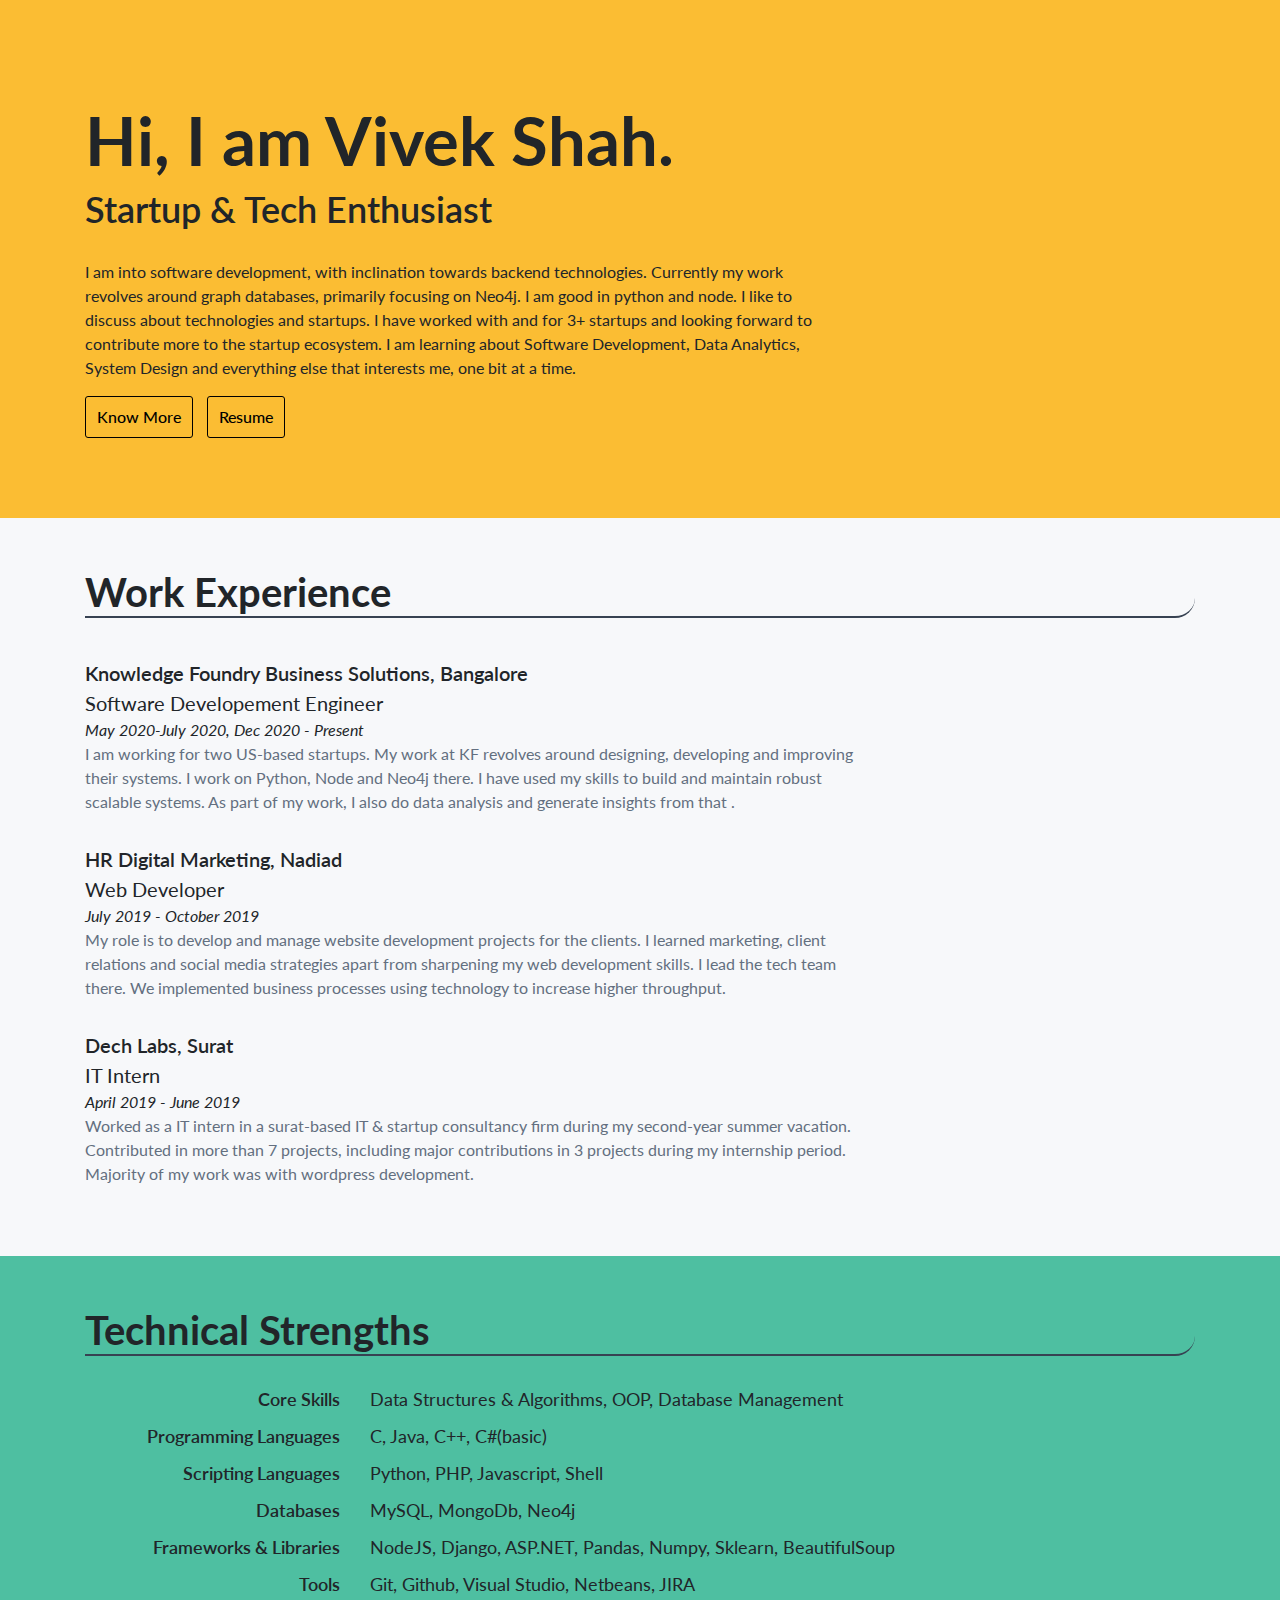
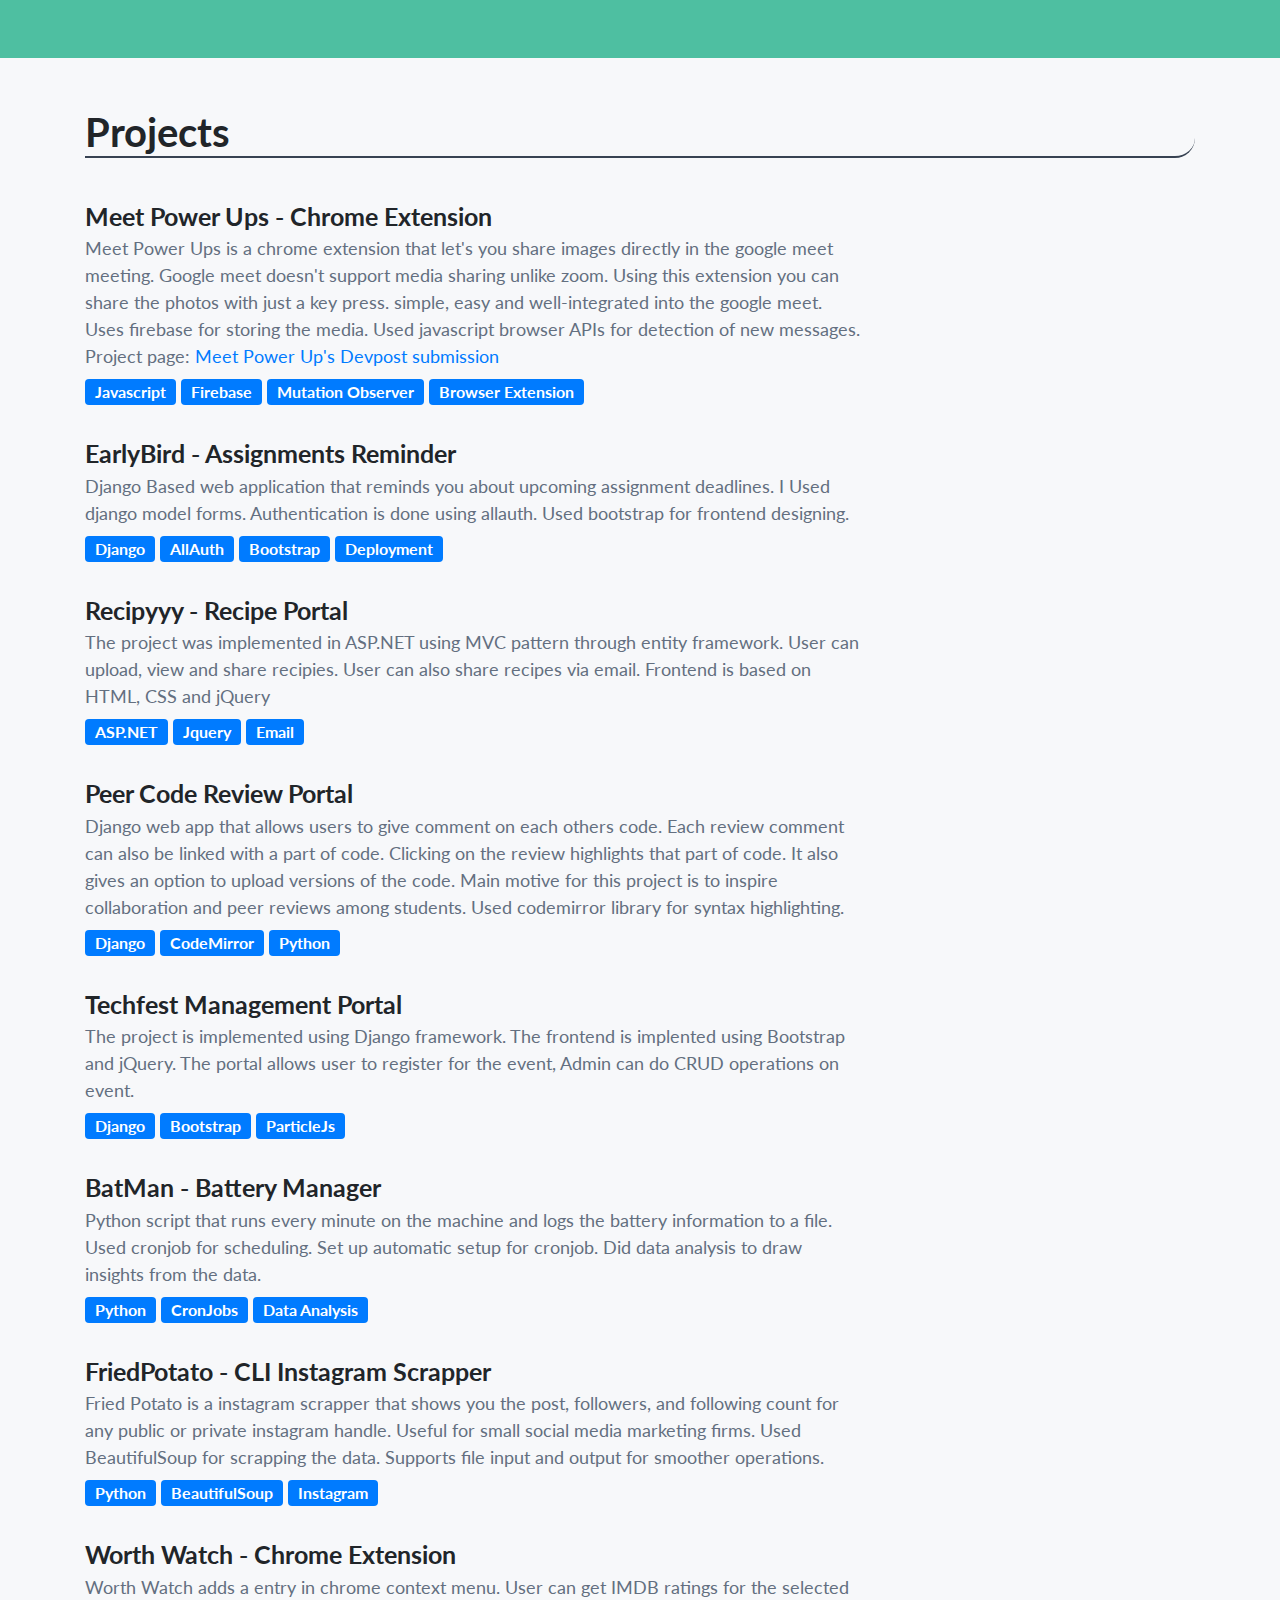
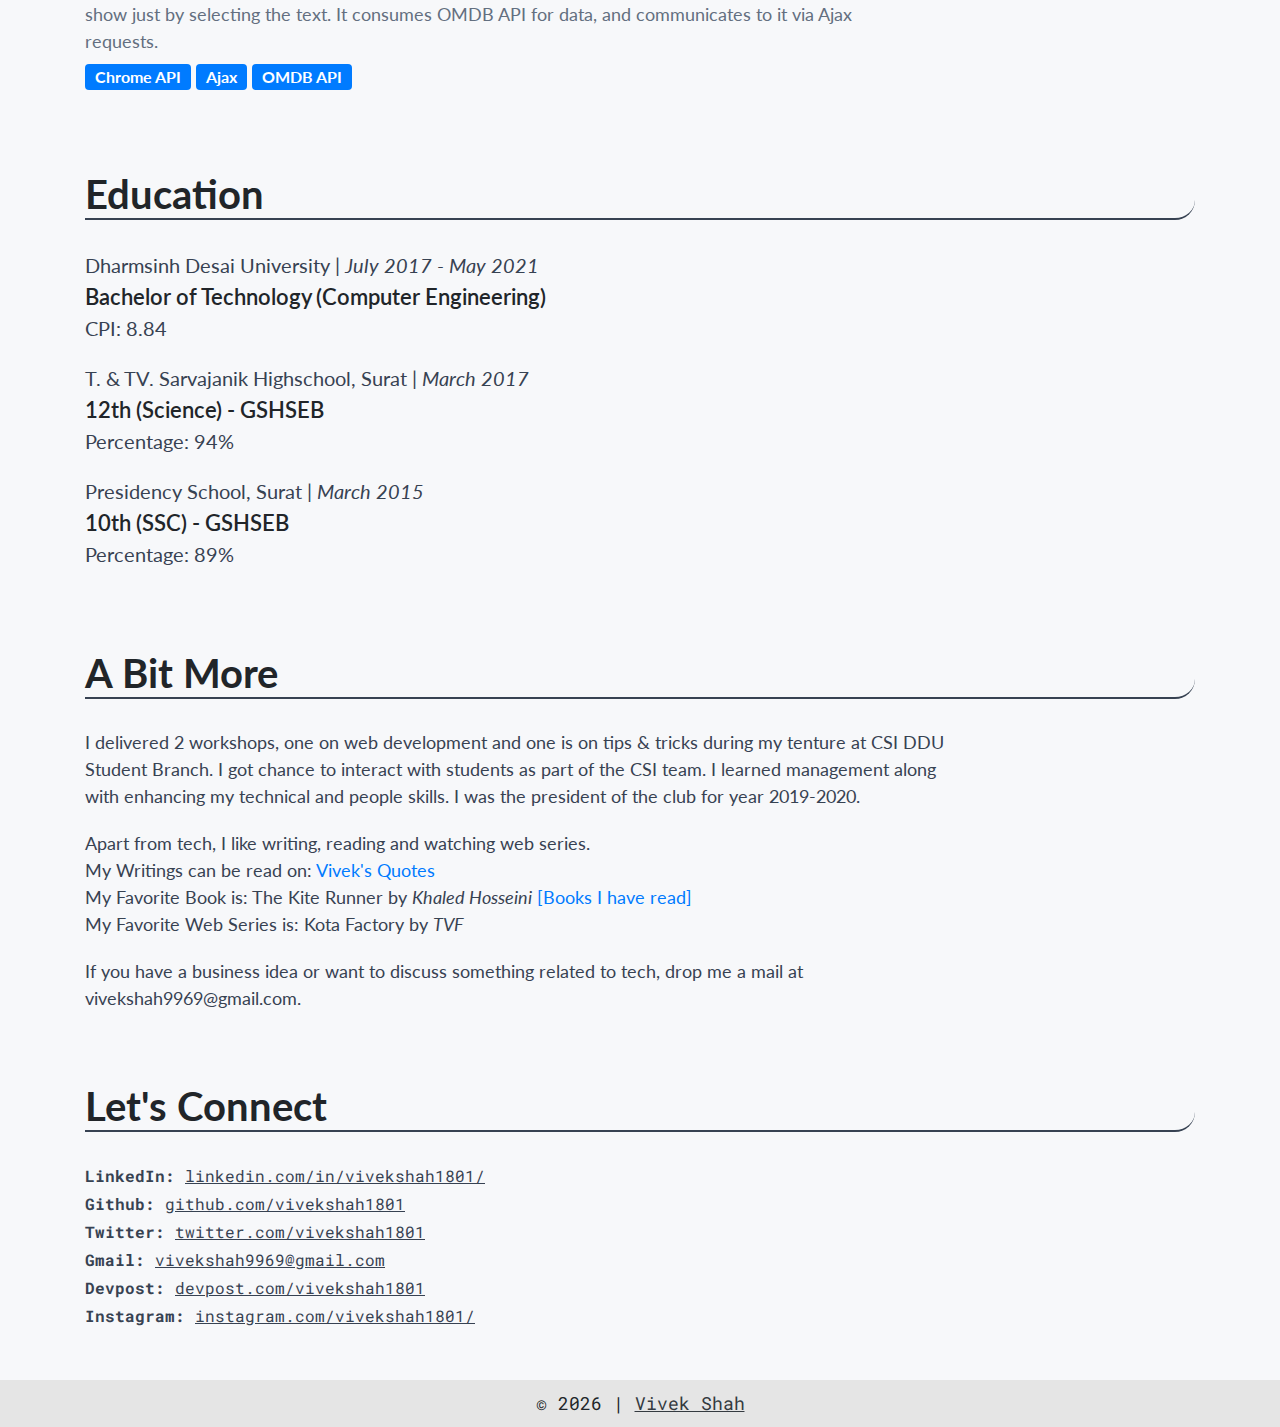
==== commit bfa47446: "typo in bachelor" ====
--- a/index.html
+++ b/index.html
@@ -63,7 +63,7 @@
                         </button>
                     </a>
 
-                    <a href="/assets/Vivek_Shah.pdf" download="Vivek_Shah.pdf" target="_blank">
+                    <a href="/assets/Vivek_Shah.pdf" target="_blank">
                         <button class="header-button resume">
                             Resume
                         </button>
@@ -297,7 +297,7 @@
             <div class="education-list">
                 <div class="education">
                     <p class="insti">Dharmsinh Desai University | <i> July 2017 - May 2021</i></p>
-                    <p class="course">Bachlor of Technology (Computer Engineering)</p>
+                    <p class="course">Bachelor of Technology (Computer Engineering)</p>
                     <p class="percentage">CPI: 8.84</i></p>
                 </div>
             </div>
--- a/style.css
+++ b/style.css
@@ -265,6 +265,11 @@
     color: #636f80;
 }
 
+.back_to_main{
+    color: #636f80;
+    font-weight: 600;
+}
+
 /* MOBILE SUPPORT */
 @media only screen and (max-width: 600px) {
     .extra-list .extra{
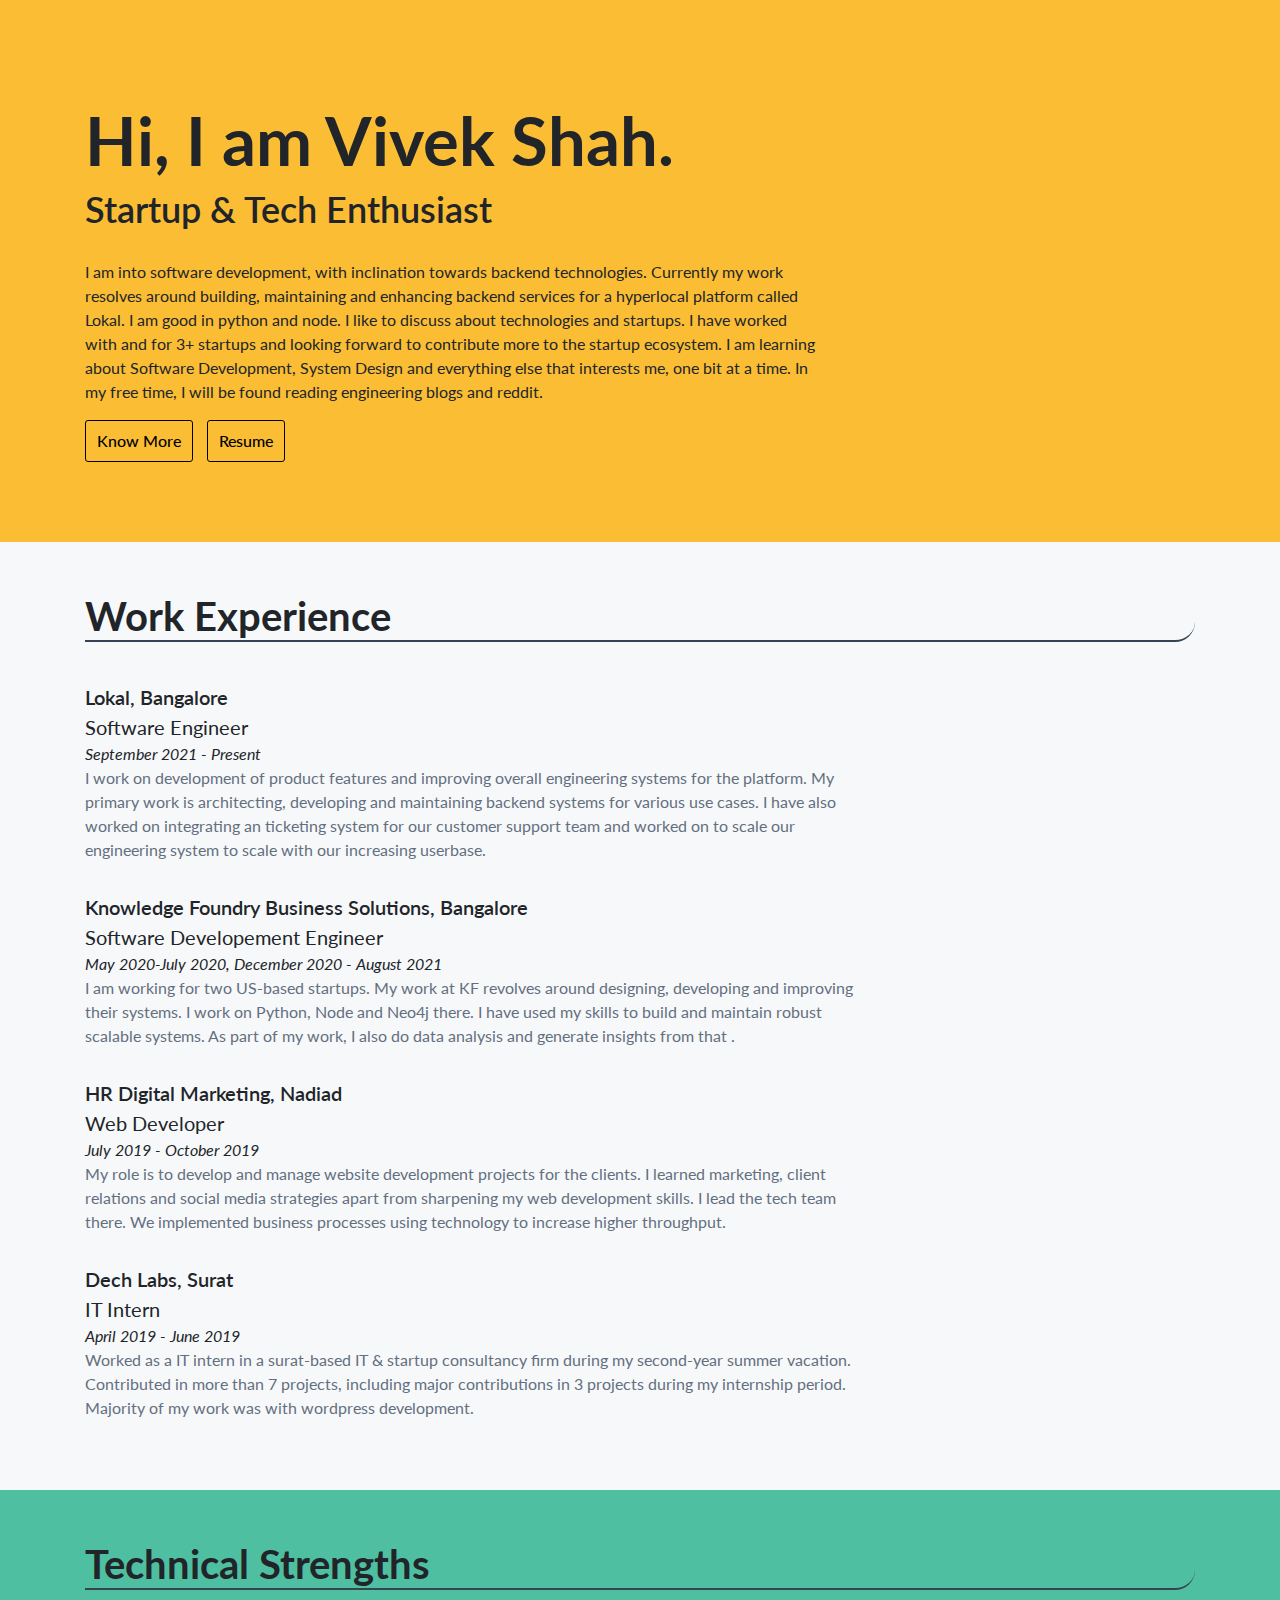
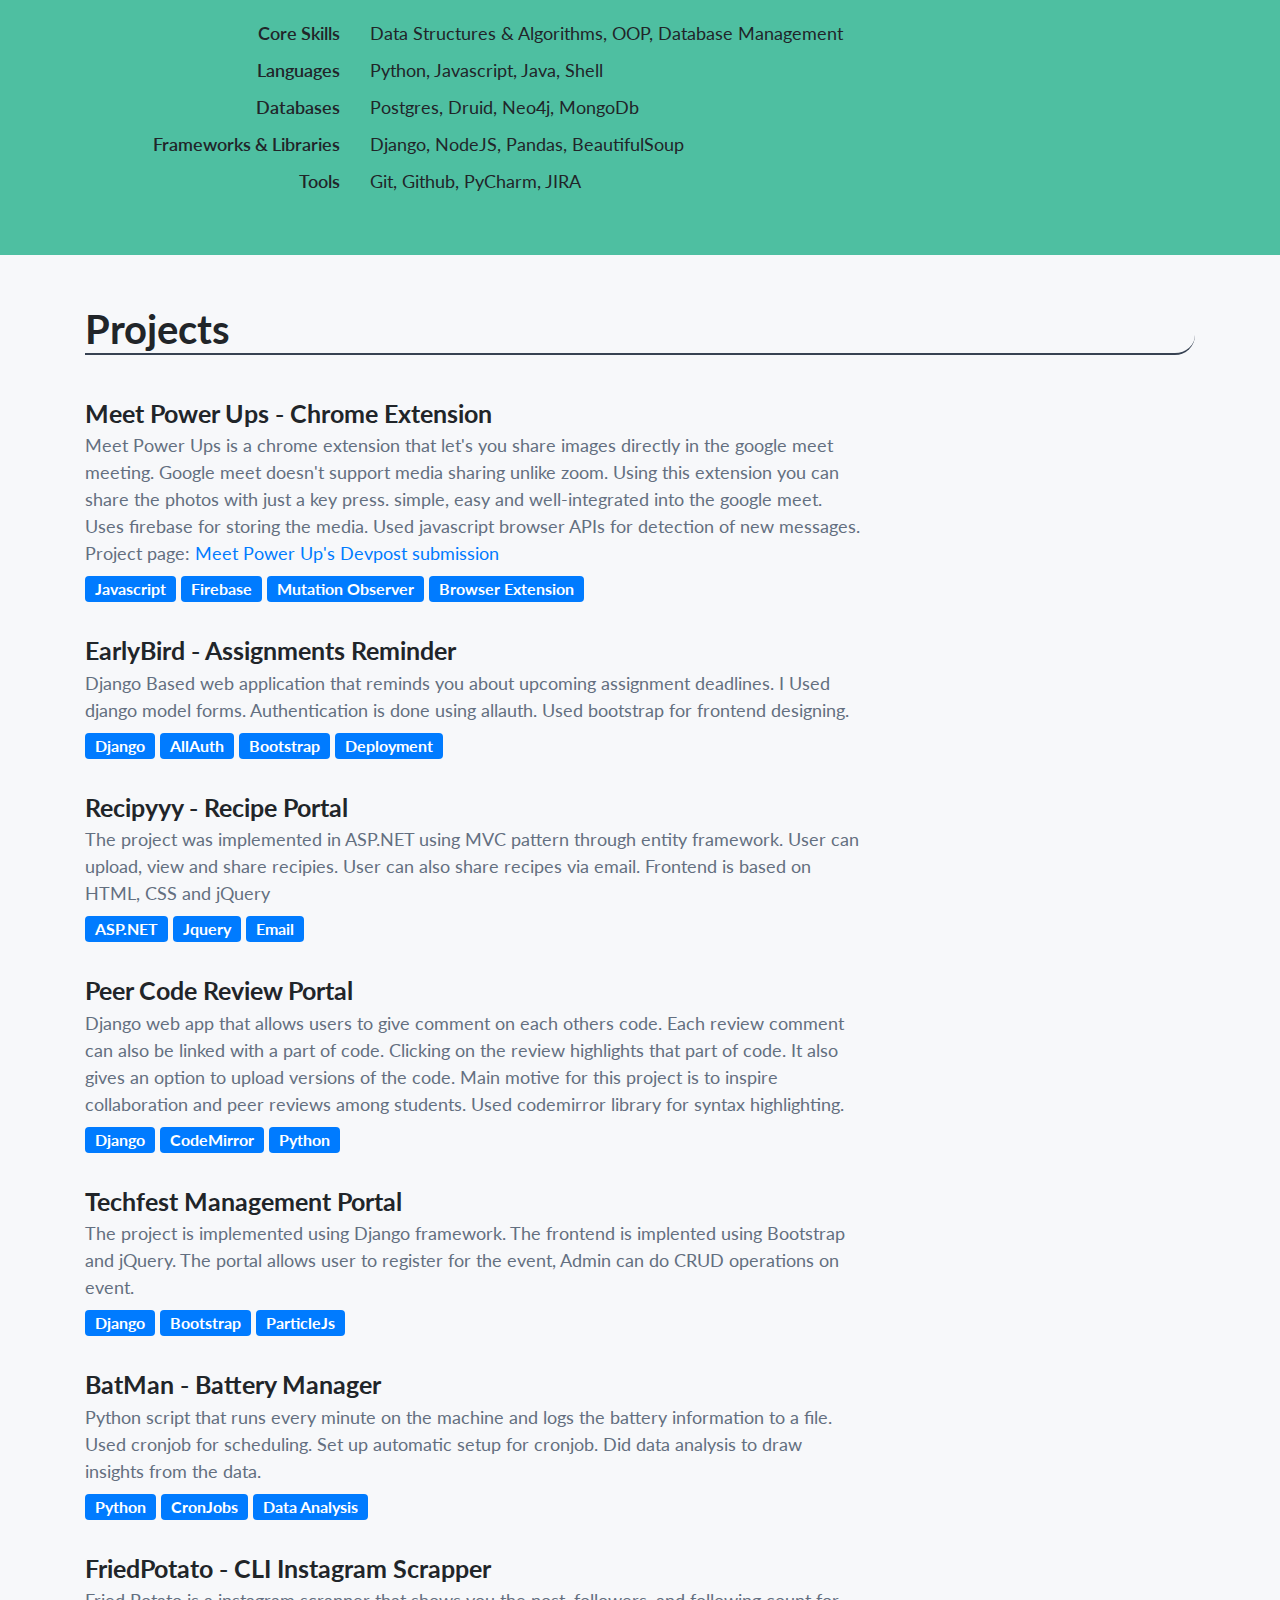
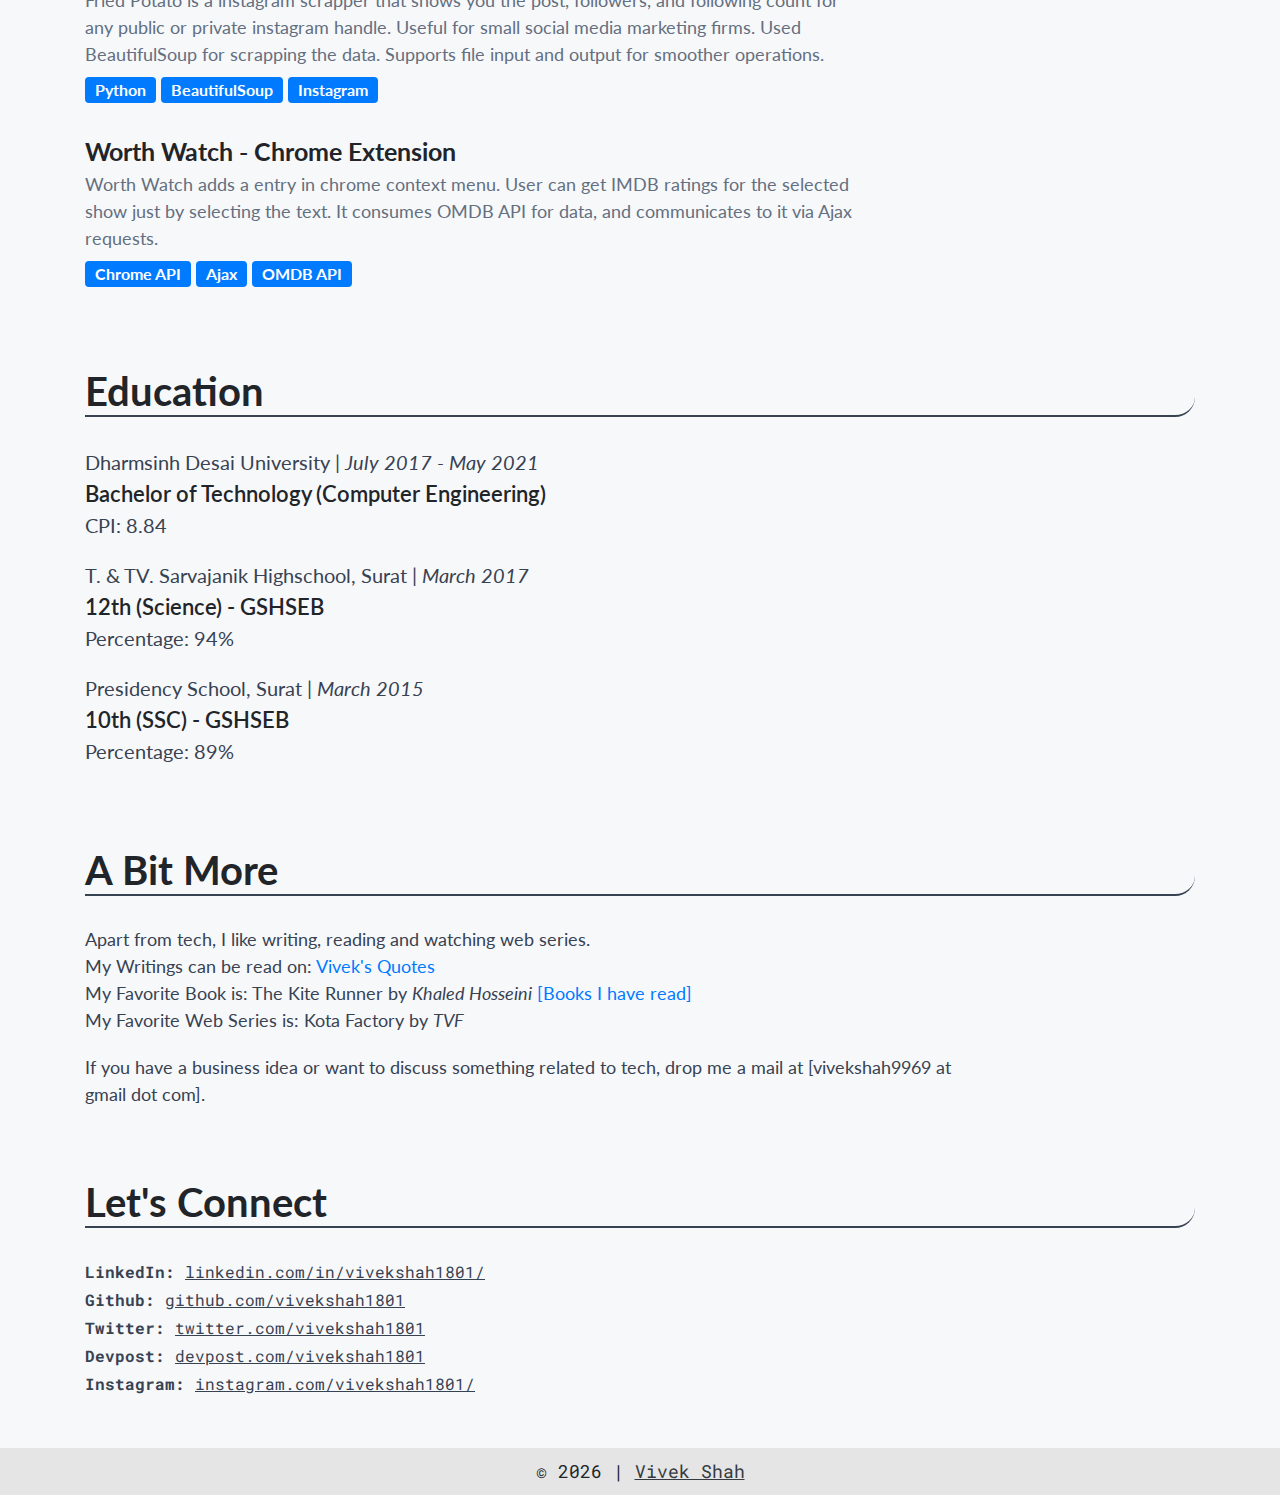
==== commit 1d2519c3: "added lokal + opengraph" ====
--- a/index.html
+++ b/index.html
@@ -16,6 +16,10 @@
     <meta name="description" content="Vivek Shah's Personal Site.">
     <meta name="keywords" content="Vivek Shah, Website, Startup, Tech, Business">
     <meta name="author" content="Vivek Shah">
+    <meta property="og:title" content="Vivek Shah" />
+    <meta property="og:type" content="website" />
+    <meta property="og:image" content="https://vivekshah.xyz/assets/og_image.png" />
+    <meta property="og:url" content="https://vivekshah.xyz/" />
 
     <link rel="icon" href="icons/favicon.png" type="image/png">
 
@@ -34,9 +38,11 @@
                     <h3>Startup & Tech Enthusiast</h3>
 
                     <p class="subtext">
-                        I am into software development, with inclination towards backend technologies. Currently my work revolves around graph databases, primarily focusing on Neo4j.
+                        I am into software development, with inclination towards backend technologies. Currently my work resolves around building, maintaining and enhancing backend services for a hyperlocal platform called Lokal.
+                        
                         I am good in python and node. I like to discuss about technologies and startups. I have worked with and for 3+ startups and looking forward to contribute more to the startup ecosystem.
-                        I am learning about Software Development, Data Analytics, System Design and everything else that interests me, one bit at a time.
+
+                        I am learning about Software Development, System Design and everything else that interests me, one bit at a time. In my free time, I will be found reading engineering blogs and reddit.
                     </p>
 
                     <div class="social-icon-group">
@@ -83,9 +89,22 @@
 
             <div class="workex-list">
                 <div class="workex">
+                    <p class="company">Lokal, Bangalore </p> 
+                    <p class="position">Software Engineer</p>
+                    <p class="timeline">September 2021 - Present</p>
+                    <p class="details">
+                        I work on development of product features and improving overall engineering systems for the platform. My primary work is architecting, developing and maintaining backend systems for various use cases.
+
+                        I have also worked on integrating an ticketing system for our customer support team and worked on to scale our engineering system to scale with our increasing userbase.
+                    </p>
+                </div>
+            </div>
+
+            <div class="workex-list">
+                <div class="workex">
                     <p class="company">Knowledge Foundry Business Solutions, Bangalore </p> 
                     <p class="position">Software Developement Engineer</p>
-                    <p class="timeline">May 2020-July 2020, Dec 2020 - Present</p>
+                    <p class="timeline">May 2020-July 2020, December 2020 - August 2021</p>
                     <p class="details">
                         I am working for two US-based startups. My work at KF revolves around designing, developing and improving their systems.
                         I work on Python, Node and Neo4j there. I have used my skills to build and maintain robust scalable systems.
@@ -132,24 +151,20 @@
                     <div class="col-md-7 col-sm-12 skill-details">Data Structures & Algorithms, OOP, Database Management</div>
                 </div>
                 <div class="row tech">
-                    <div class="col-md-3 col-sm-12 skill-title">Programming Languages</div>
-                    <div class="col-md-7 col-sm-12 skill-details">C, Java, C++, C#(basic)</div>
-                </div>
-                <div class="row tech">
-                    <div class="col-md-3 col-sm-12 skill-title">Scripting Languages</div>
-                    <div class="col-md-7 col-sm-12 skill-details">Python, PHP, Javascript, Shell</div>
+                    <div class="col-md-3 col-sm-12 skill-title">Languages</div>
+                    <div class="col-md-7 col-sm-12 skill-details">Python, Javascript, Java, Shell</div>
                 </div>
                 <div class="row tech">
                     <div class="col-md-3 col-sm-12 skill-title">Databases</div>
-                    <div class="col-md-7 col-sm-12 skill-details">MySQL, MongoDb, Neo4j</div>
+                    <div class="col-md-7 col-sm-12 skill-details">Postgres, Druid, Neo4j, MongoDb</div>
                 </div>
                 <div class="row tech">
                     <div class="col-md-3 col-sm-12 skill-title">Frameworks & Libraries</div>
-                    <div class="col-md-7 col-sm-12 skill-details">NodeJS, Django, ASP.NET, Pandas, Numpy, Sklearn, BeautifulSoup</div>
+                    <div class="col-md-7 col-sm-12 skill-details">Django, NodeJS, Pandas, BeautifulSoup</div>
                 </div>
                 <div class="row tech">
                     <div class="col-md-3 col-sm-12 skill-title">Tools</div>
-                    <div class="col-md-7 col-sm-12 skill-details">Git, Github, Visual Studio, Netbeans, JIRA</div>
+                    <div class="col-md-7 col-sm-12 skill-details">Git, Github, PyCharm, JIRA</div>
                 </div>
             </div>
         </div>
@@ -325,11 +340,11 @@
             <h1 class="section-title">A Bit More</h1>
 
             <div class="extra-list">
-                <div class="extra">
+                <!-- <div class="extra">
                     I delivered 2 workshops, one on web development and one is on tips & tricks during my tenture
                     at CSI DDU Student Branch. I got chance to interact with students as part of the CSI team. I learned 
                     management along with enhancing my technical and people skills. I was the president of the club for year 2019-2020.
-                </div>
+                </div> -->
 
                 <div class="extra">
                     Apart from tech, I like writing, reading and watching web series.
@@ -340,7 +355,7 @@
 
                 <div class="extra">
                     If you have a business idea or want to discuss something related to tech, drop me a mail
-                    at vivekshah9969@gmail.com.
+                    at [vivekshah9969 at gmail dot com].
                 </div>
             </div>
     </section>
@@ -365,11 +380,11 @@
                     <span class="mobile_break"></span>
                     <a href="https://twitter.com/vivekshah1801" target="_blank">twitter.com/vivekshah1801</a>
                 </div>
-                <div class="connect">
+                <!-- <div class="connect">
                     <b>Gmail: </b>
                     <span class="mobile_break"></span>
                     <a href="mailto:vivekshah9969@gmail.com" target="_blank">vivekshah9969@gmail.com</a>
-                </div>
+                </div> -->
                 <div class="connect">
                     <b>Devpost: </b>
                     <span class="mobile_break"></span>
@@ -385,7 +400,7 @@
 
     <section id="footer" class="darkghostwhite">
         <div class="footer-text text-center">
-            &copy; <span id="year">2021</span> | <a href="https://github.com/vivekshah1801" target="_blank" class="text-dark">Vivek Shah</a>
+            &copy; <span id="year">2023</span> | <a href="https://github.com/vivekshah1801" target="_blank" class="text-dark">Vivek Shah</a>
         </div>
     </section>
 
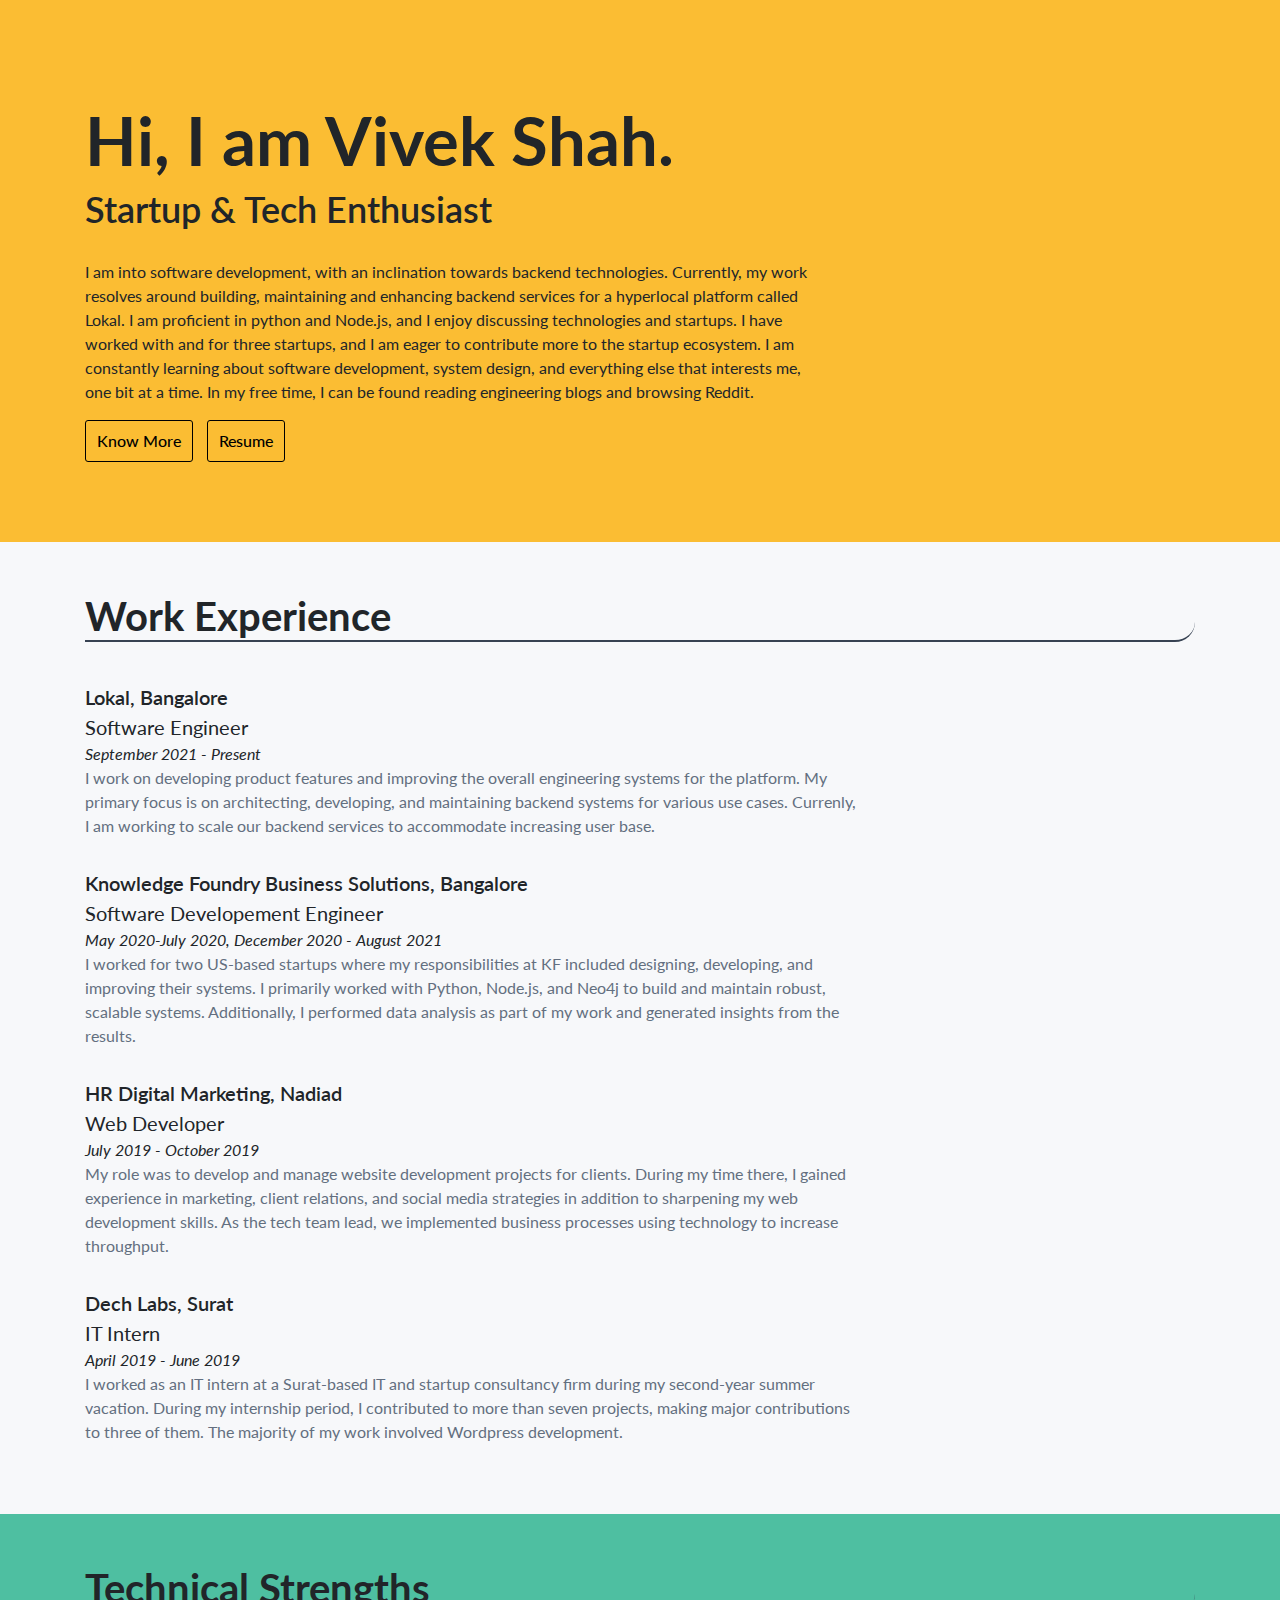
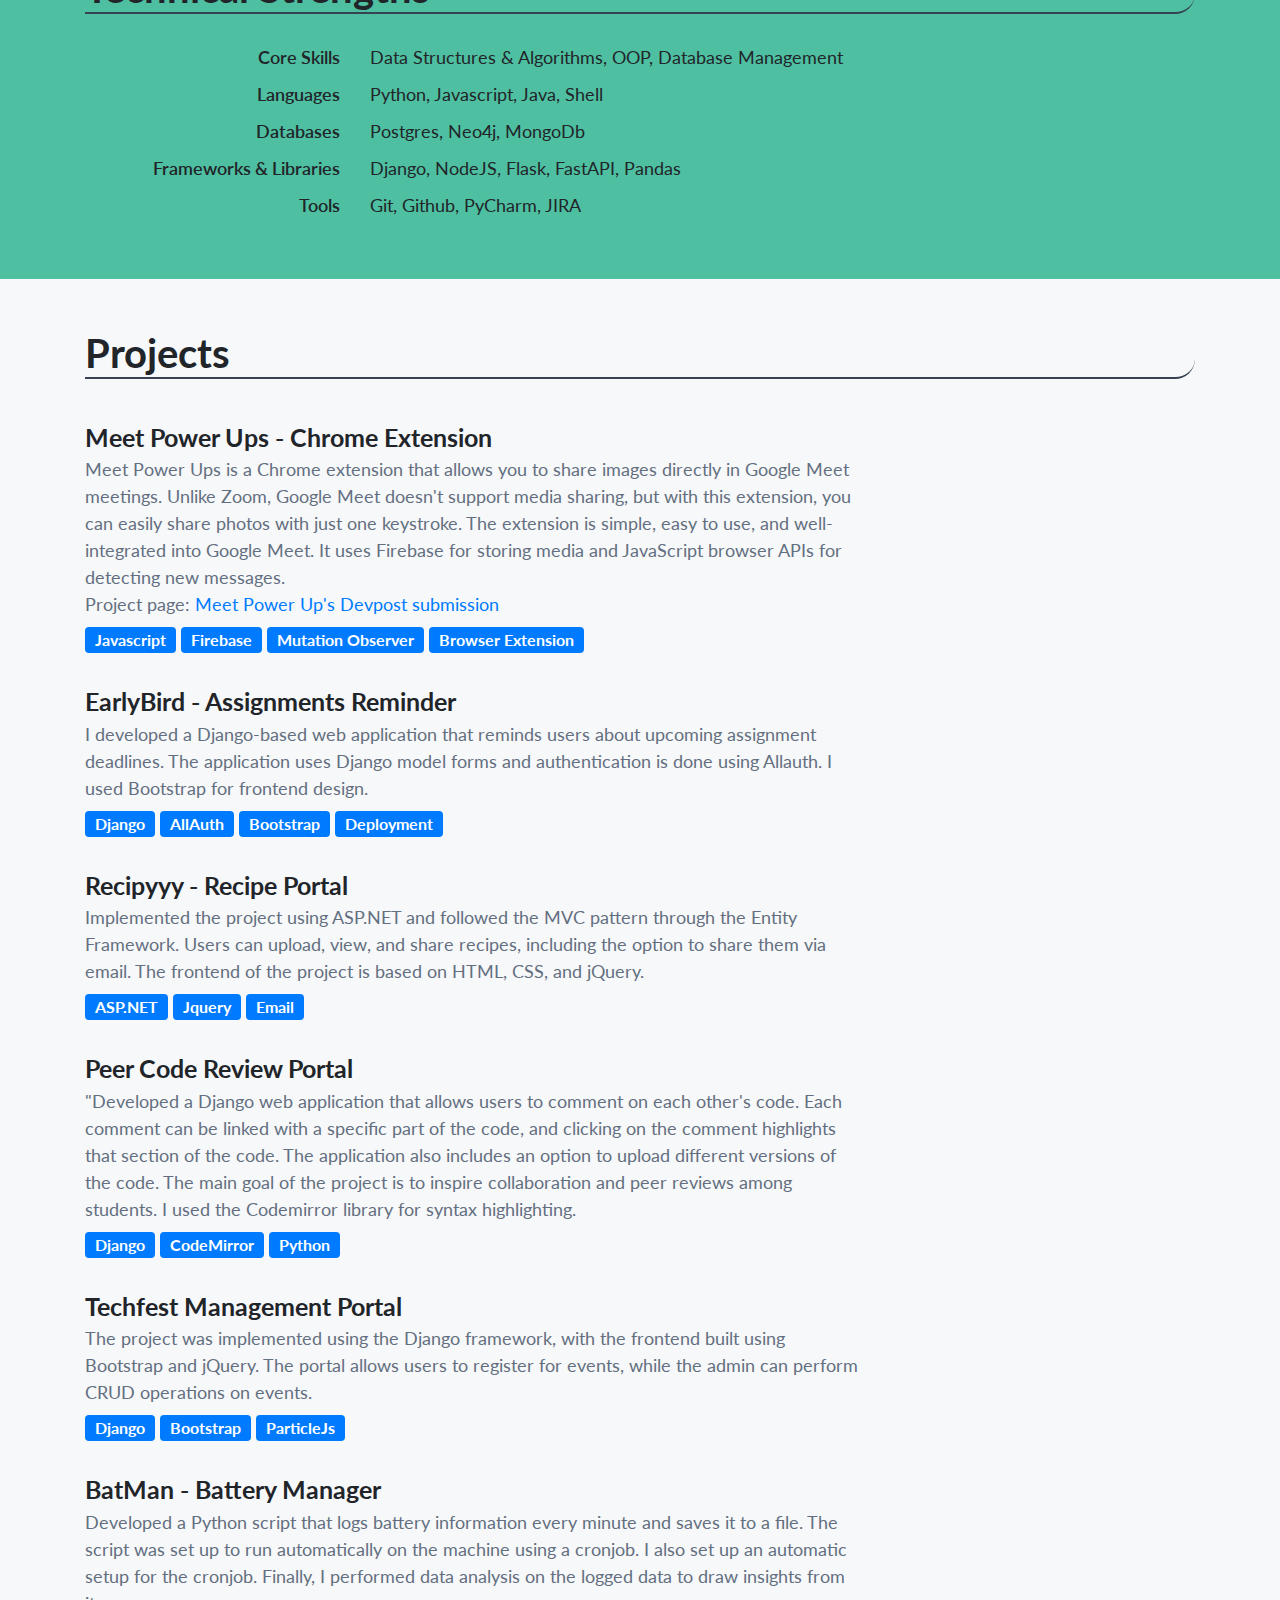
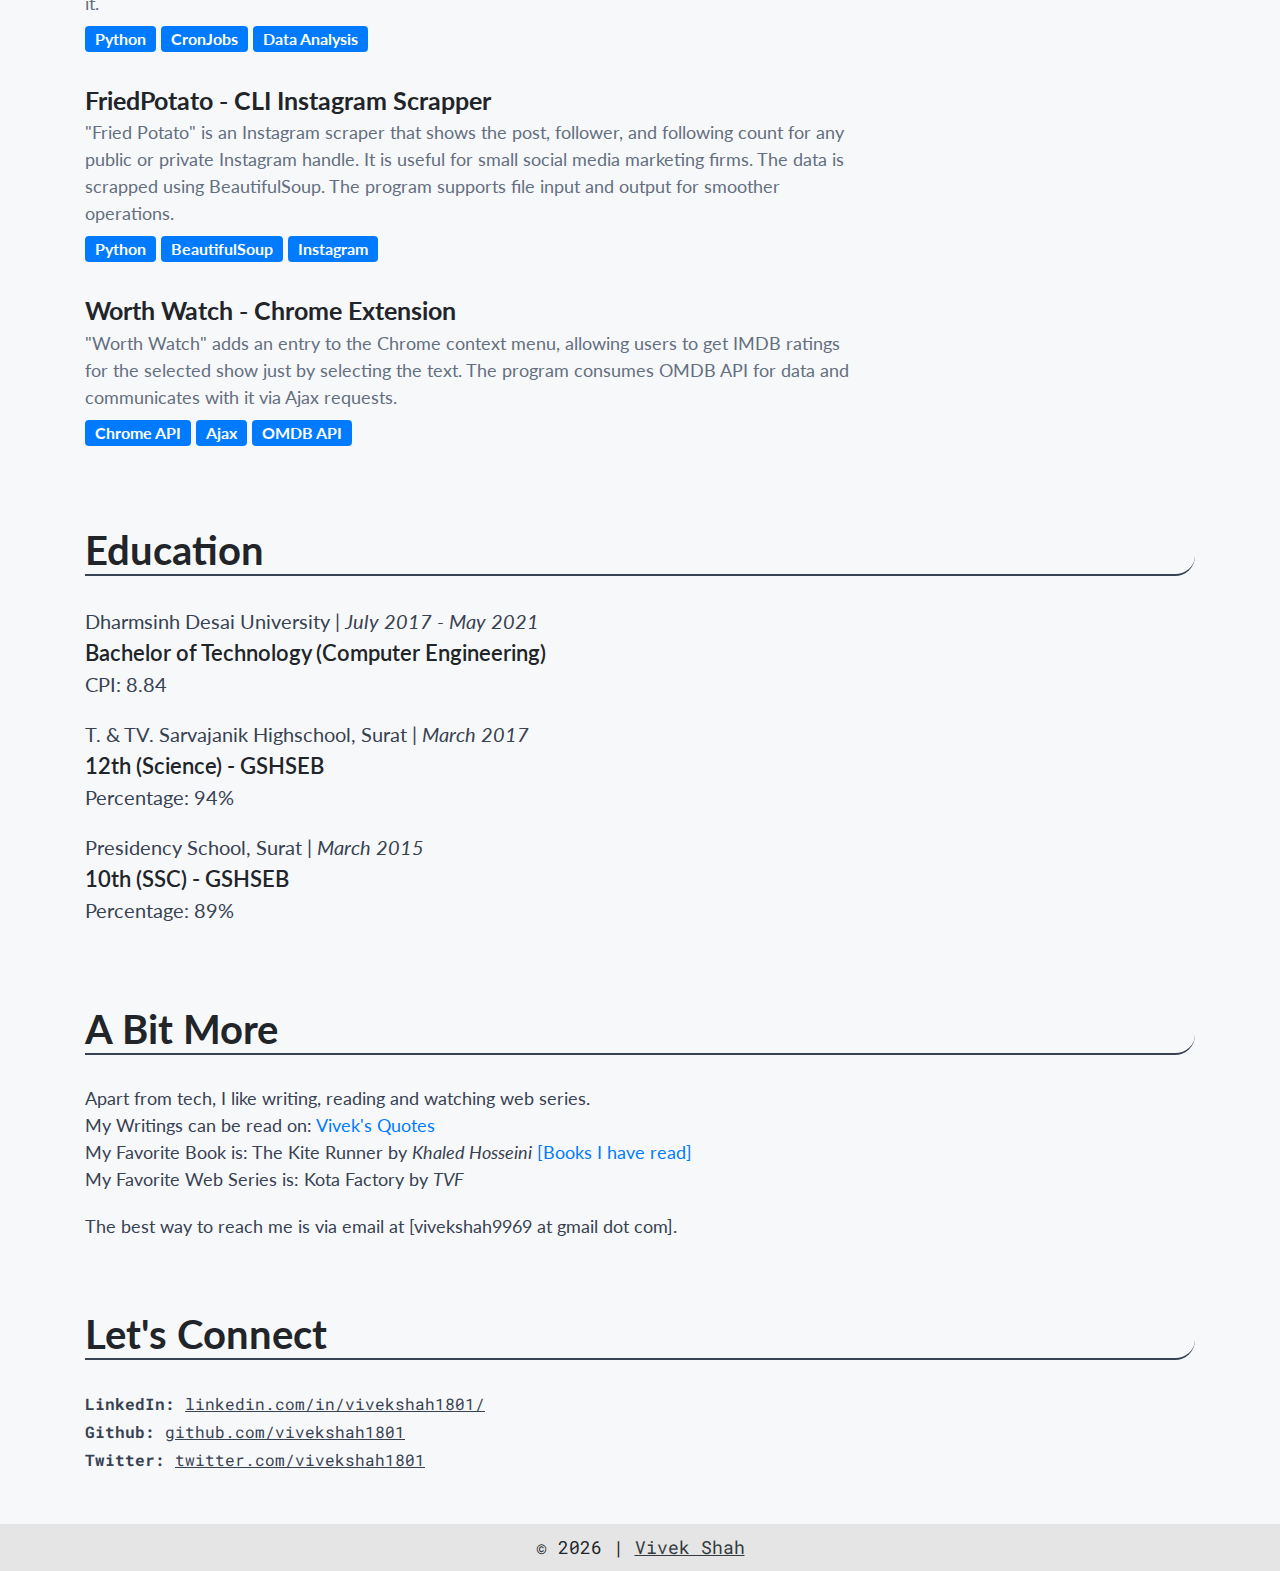
==== commit d016fdd3: "Updated text" ====
--- a/index.html
+++ b/index.html
@@ -38,11 +38,11 @@
                     <h3>Startup & Tech Enthusiast</h3>
 
                     <p class="subtext">
-                        I am into software development, with inclination towards backend technologies. Currently my work resolves around building, maintaining and enhancing backend services for a hyperlocal platform called Lokal.
+                        I am into software development, with an inclination towards backend technologies. Currently, my work resolves around building, maintaining and enhancing backend services for a hyperlocal platform called Lokal.
                         
-                        I am good in python and node. I like to discuss about technologies and startups. I have worked with and for 3+ startups and looking forward to contribute more to the startup ecosystem.
-
-                        I am learning about Software Development, System Design and everything else that interests me, one bit at a time. In my free time, I will be found reading engineering blogs and reddit.
+                        I am proficient in python and Node.js, and I enjoy discussing technologies and startups. I have worked with and for three startups, and I am eager to contribute more to the startup ecosystem.
+
+                        I am constantly learning about software development, system design, and everything else that interests me, one bit at a time. In my free time, I can be found reading engineering blogs and browsing Reddit.
                     </p>
 
                     <div class="social-icon-group">
@@ -93,9 +93,7 @@
                     <p class="position">Software Engineer</p>
                     <p class="timeline">September 2021 - Present</p>
                     <p class="details">
-                        I work on development of product features and improving overall engineering systems for the platform. My primary work is architecting, developing and maintaining backend systems for various use cases.
-
-                        I have also worked on integrating an ticketing system for our customer support team and worked on to scale our engineering system to scale with our increasing userbase.
+                        I work on developing product features and improving the overall engineering systems for the platform. My primary focus is on architecting, developing, and maintaining backend systems for various use cases. Currenly, I am working to scale our backend services to accommodate increasing user base.
                     </p>
                 </div>
             </div>
@@ -106,9 +104,7 @@
                     <p class="position">Software Developement Engineer</p>
                     <p class="timeline">May 2020-July 2020, December 2020 - August 2021</p>
                     <p class="details">
-                        I am working for two US-based startups. My work at KF revolves around designing, developing and improving their systems.
-                        I work on Python, Node and Neo4j there. I have used my skills to build and maintain robust scalable systems.
-                        As part of my work, I also do data analysis and generate insights from that .
+                        I worked for two US-based startups where my responsibilities at KF included designing, developing, and improving their systems. I primarily worked with Python, Node.js, and Neo4j to build and maintain robust, scalable systems. Additionally, I performed data analysis as part of my work and generated insights from the results.
                     </p>
                 </div>
             </div>
@@ -119,9 +115,7 @@
                     <p class="position">Web Developer</p>
                     <p class="timeline">July 2019 - October 2019</p>
                     <p class="details">
-                        My role is to develop and manage website development projects for the clients. I learned marketing,
-                        client relations and social media strategies apart from sharpening my web development skills.
-                        I lead the tech team there. We implemented business processes using technology to increase higher throughput.
+                        My role was to develop and manage website development projects for clients. During my time there, I gained experience in marketing, client relations, and social media strategies in addition to sharpening my web development skills. As the tech team lead, we implemented business processes using technology to increase throughput.
                     </p>
                 </div>
             </div>
@@ -132,9 +126,7 @@
                     <p class="position">IT Intern</p>
                     <p class="timeline">April 2019 - June 2019</p>
                     <p class="details">
-                        Worked as a IT intern in a surat-based IT & startup consultancy firm during my second-year summer vacation. Contributed
-                        in more than 7 projects, including major contributions in 3 projects during my internship period. 
-                        Majority of my work was with wordpress development.
+                        I worked as an IT intern at a Surat-based IT and startup consultancy firm during my second-year summer vacation. During my internship period, I contributed to more than seven projects, making major contributions to three of them. The majority of my work involved Wordpress development.
                     </p>
                 </div>
             </div>
@@ -156,11 +148,11 @@
                 </div>
                 <div class="row tech">
                     <div class="col-md-3 col-sm-12 skill-title">Databases</div>
-                    <div class="col-md-7 col-sm-12 skill-details">Postgres, Druid, Neo4j, MongoDb</div>
+                    <div class="col-md-7 col-sm-12 skill-details">Postgres, Neo4j, MongoDb</div>
                 </div>
                 <div class="row tech">
                     <div class="col-md-3 col-sm-12 skill-title">Frameworks & Libraries</div>
-                    <div class="col-md-7 col-sm-12 skill-details">Django, NodeJS, Pandas, BeautifulSoup</div>
+                    <div class="col-md-7 col-sm-12 skill-details">Django, NodeJS, Flask, FastAPI, Pandas</div>
                 </div>
                 <div class="row tech">
                     <div class="col-md-3 col-sm-12 skill-title">Tools</div>
@@ -178,8 +170,7 @@
                 <div class="proj">
                     <p class="proj-title">Meet Power Ups - Chrome Extension</p>
                     <p class="proj-details">
-                        Meet Power Ups is a chrome extension that let's you share images directly in the google meet meeting. Google meet doesn't support media sharing unlike zoom.
-                        Using this extension you can share the photos with just a key press. simple, easy and well-integrated into the google meet. Uses firebase for storing the media. Used javascript browser APIs for detection of new messages. 
+                        Meet Power Ups is a Chrome extension that allows you to share images directly in Google Meet meetings. Unlike Zoom, Google Meet doesn't support media sharing, but with this extension, you can easily share photos with just one keystroke. The extension is simple, easy to use, and well-integrated into Google Meet. It uses Firebase for storing media and JavaScript browser APIs for detecting new messages. 
                         <br>Project page: <a href="https://devpost.com/software/meet-powerups">Meet Power Up's Devpost submission</a> 
                     </p>
                     <p class="proj-tech">
@@ -206,8 +197,7 @@
                 <div class="proj">
                     <p class="proj-title">EarlyBird - Assignments Reminder</p>
                     <p class="proj-details">
-                        Django Based web application that reminds you about upcoming assignment deadlines. 
-                        I Used django model forms. Authentication is done using allauth. Used bootstrap for frontend designing.
+                        I developed a Django-based web application that reminds users about upcoming assignment deadlines. The application uses Django model forms and authentication is done using Allauth. I used Bootstrap for frontend design.
                     <p class="proj-tech">
                         <span class="badge badge-primary">Django</span> 
                         <span class="badge badge-primary">AllAuth</span>
@@ -219,9 +209,7 @@
                 <div class="proj">
                     <p class="proj-title">Recipyyy - Recipe Portal</p>
                     <p class="proj-details">
-                        The project was implemented in ASP.NET using MVC pattern through entity framework. User can
-                        upload, view and share recipies. User can also share recipes via email. Frontend is based on HTML,
-                        CSS and jQuery
+                        Implemented the project using ASP.NET and followed the MVC pattern through the Entity Framework. Users can upload, view, and share recipes, including the option to share them via email. The frontend of the project is based on HTML, CSS, and jQuery.
                     </p>
                     <p class="proj-tech">
                         <span class="badge badge-primary">ASP.NET</span> 
@@ -233,10 +221,7 @@
                 <div class="proj">
                     <p class="proj-title">Peer Code Review Portal</p>
                     <p class="proj-details">
-                        Django web app that allows users to give comment on each others code. Each review comment can
-                        also be linked with a part of code. Clicking on the review highlights that part of code. It also gives an
-                        option to upload versions of the code. Main motive for this project is to inspire collaboration and peer
-                        reviews among students. Used codemirror library for syntax highlighting.
+                        "Developed a Django web application that allows users to comment on each other's code. Each comment can be linked with a specific part of the code, and clicking on the comment highlights that section of the code. The application also includes an option to upload different versions of the code. The main goal of the project is to inspire collaboration and peer reviews among students. I used the Codemirror library for syntax highlighting.
                     </p>
                     <p class="proj-tech">
                         <span class="badge badge-primary">Django</span> 
@@ -249,8 +234,7 @@
                 <div class="proj">
                     <p class="proj-title">Techfest Management Portal</p>
                     <p class="proj-details">
-                        The project is implemented using Django framework. The frontend is implented using Bootstrap and
-                        jQuery. The portal allows user to register for the event, Admin can do CRUD operations on event.    
+                        The project was implemented using the Django framework, with the frontend built using Bootstrap and jQuery. The portal allows users to register for events, while the admin can perform CRUD operations on events.  
                     </p>
                     <p class="proj-tech">
                         <span class="badge badge-primary">Django</span> 
@@ -262,8 +246,7 @@
                 <div class="proj">
                     <p class="proj-title">BatMan - Battery Manager</p>
                     <p class="proj-details">
-                        Python script that runs every minute on the machine and logs the battery information to a file.
-                        Used cronjob for scheduling. Set up automatic setup for cronjob. Did data analysis to draw insights from the data.
+                        Developed a Python script that logs battery information every minute and saves it to a file. The script was set up to run automatically on the machine using a cronjob. I also set up an automatic setup for the cronjob. Finally, I performed data analysis on the logged data to draw insights from it.
                     </p>
                     <p class="proj-tech">
                         <span class="badge badge-primary">Python</span> 
@@ -275,10 +258,7 @@
                 <div class="proj">
                     <p class="proj-title">FriedPotato - CLI Instagram Scrapper</p>
                     <p class="proj-details">
-                        Fried Potato is a instagram scrapper that shows you the post, followers, and following 
-                        count for any public or private instagram handle. 
-                        Useful for small social media marketing firms. Used BeautifulSoup for scrapping the data.
-                        Supports file input and output for smoother operations.
+                        "Fried Potato" is an Instagram scraper that shows the post, follower, and following count for any public or private Instagram handle. It is useful for small social media marketing firms. The data is scrapped using BeautifulSoup. The program supports file input and output for smoother operations.
                     </p>
                     <p class="proj-tech">
                         <span class="badge badge-primary">Python</span> 
@@ -290,8 +270,7 @@
                 <div class="proj">
                     <p class="proj-title">Worth Watch - Chrome Extension</p>
                     <p class="proj-details">
-                        Worth Watch adds a entry in chrome context menu. User can get IMDB ratings for the selected show 
-                        just by selecting the text. It consumes OMDB API for data, and communicates to it via Ajax requests.
+                        "Worth Watch" adds an entry to the Chrome context menu, allowing users to get IMDB ratings for the selected show just by selecting the text. The program consumes OMDB API for data and communicates with it via Ajax requests.
                     </p>
                     <p class="proj-tech">
                         <span class="badge badge-primary">Chrome API</span>
@@ -354,8 +333,7 @@
                 </div>
 
                 <div class="extra">
-                    If you have a business idea or want to discuss something related to tech, drop me a mail
-                    at [vivekshah9969 at gmail dot com].
+                    The best way to reach me is via email at [vivekshah9969 at gmail dot com].
                 </div>
             </div>
     </section>
@@ -380,21 +358,6 @@
                     <span class="mobile_break"></span>
                     <a href="https://twitter.com/vivekshah1801" target="_blank">twitter.com/vivekshah1801</a>
                 </div>
-                <!-- <div class="connect">
-                    <b>Gmail: </b>
-                    <span class="mobile_break"></span>
-                    <a href="mailto:vivekshah9969@gmail.com" target="_blank">vivekshah9969@gmail.com</a>
-                </div> -->
-                <div class="connect">
-                    <b>Devpost: </b>
-                    <span class="mobile_break"></span>
-                    <a href="https://devpost.com/vivekshah1801" target="_blank">devpost.com/vivekshah1801</a>
-                </div>
-                <div class="connect">
-                    <b>Instagram: </b>
-                    <span class="mobile_break"></span>
-                    <a href="https://www.instagram.com/vivekshah1801/" target="_blank">instagram.com/vivekshah1801/</a>
-                </div>
             </div>
     </section>
 
@@ -407,6 +370,5 @@
     <script>
         document.getElementById("year").innerText = new Date().getFullYear();
     </script>
-
 </body>
 </html>
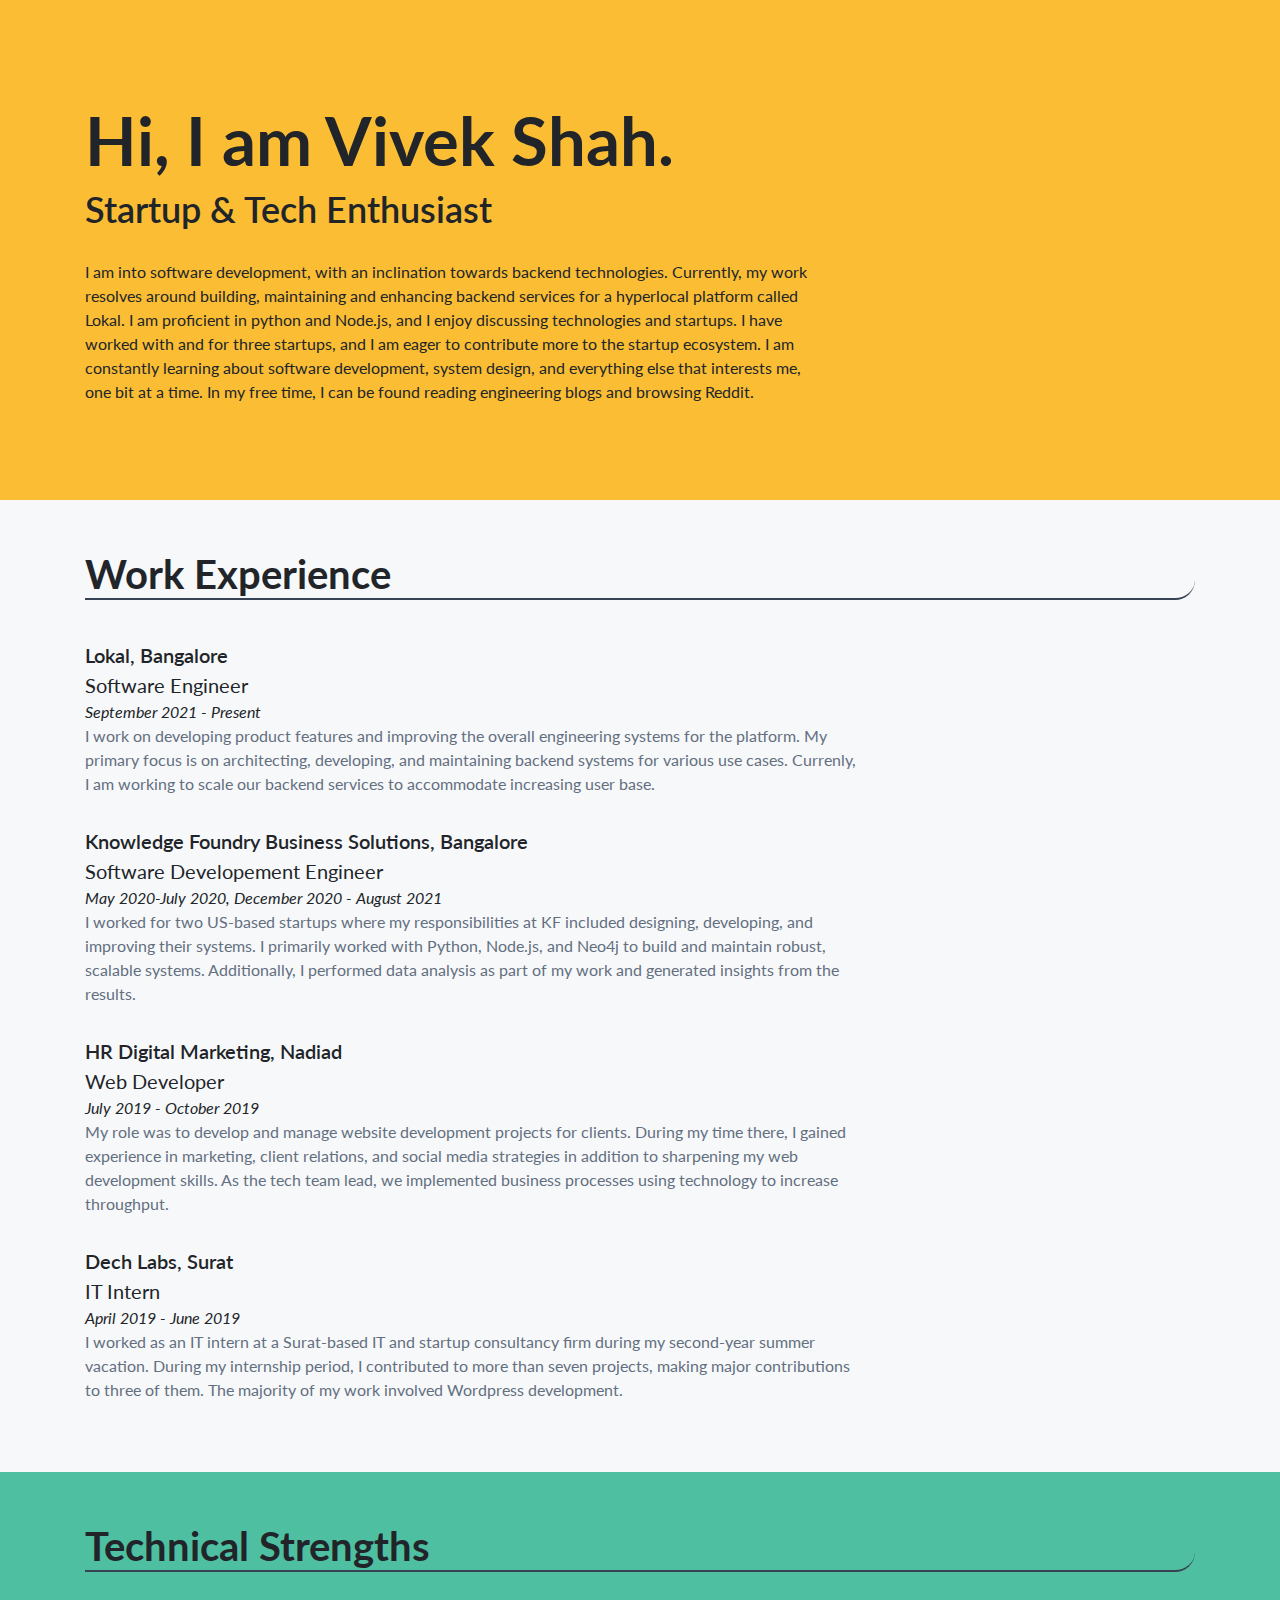
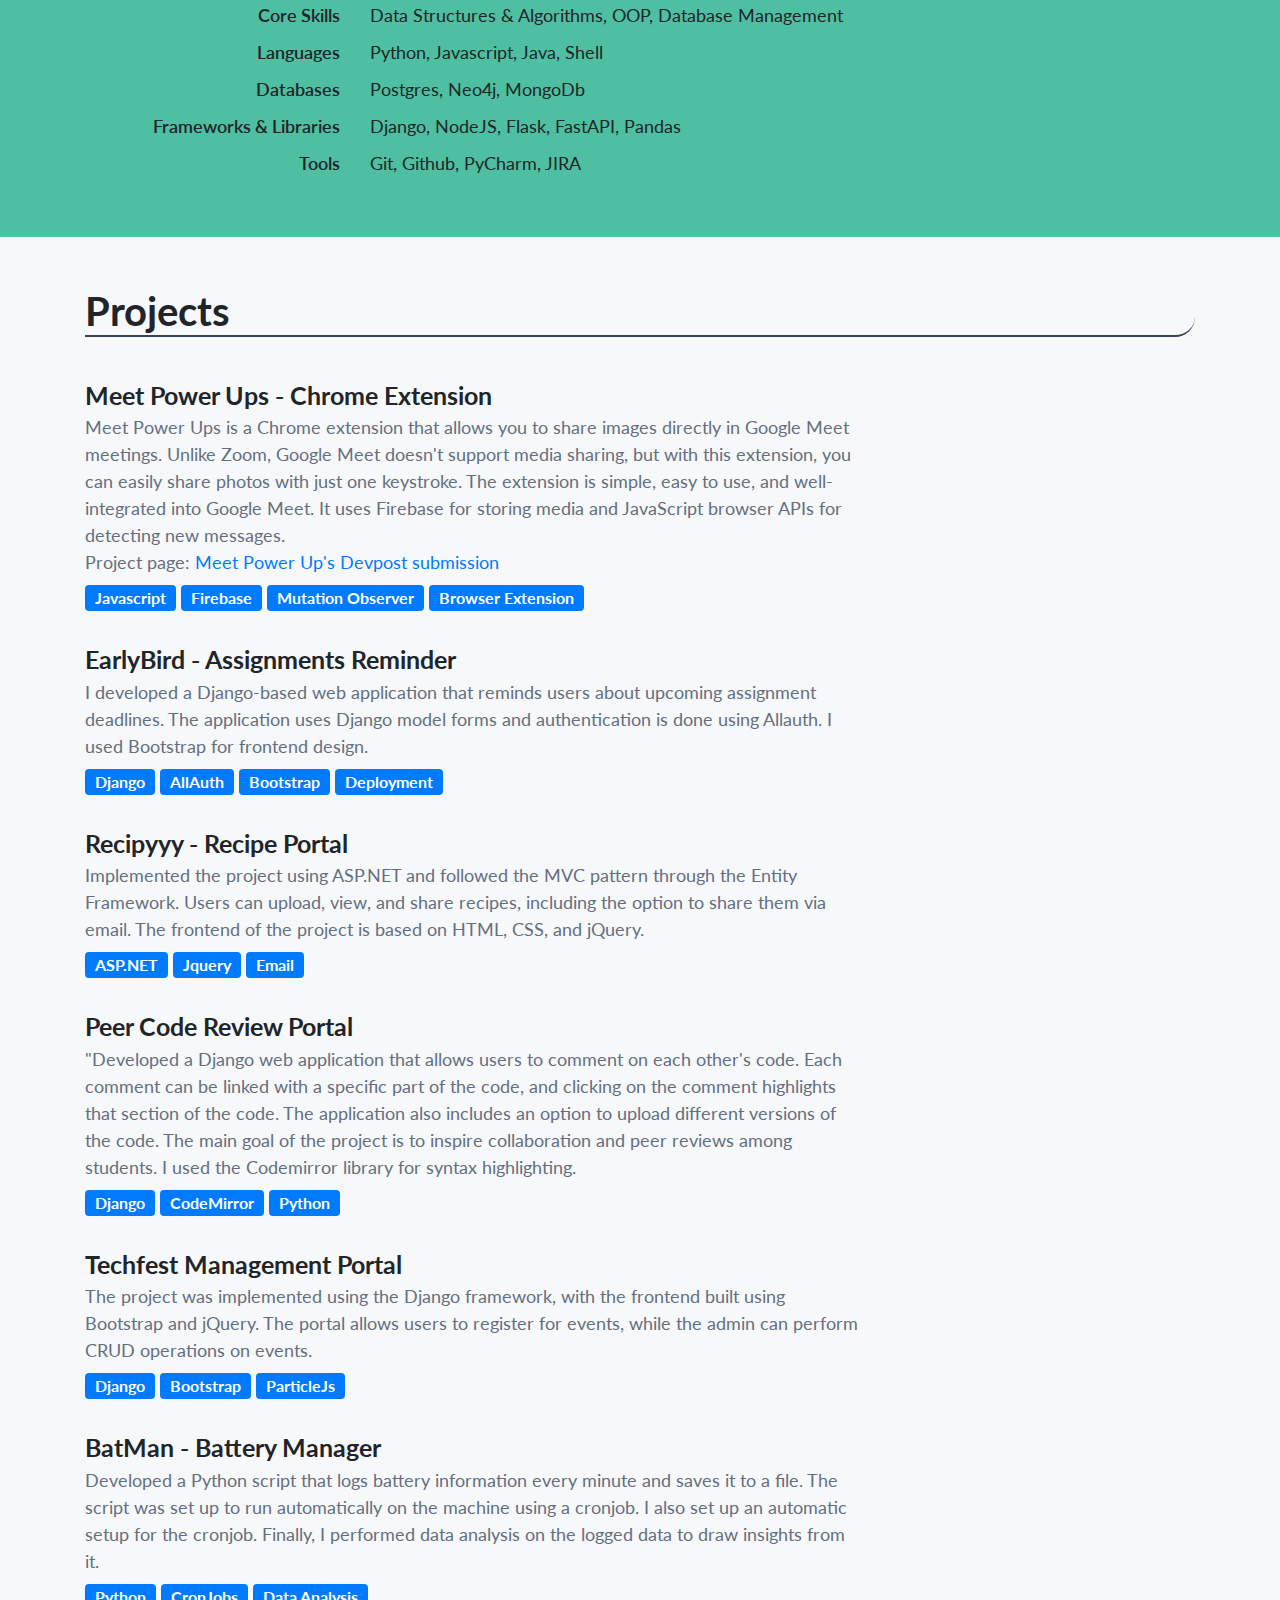
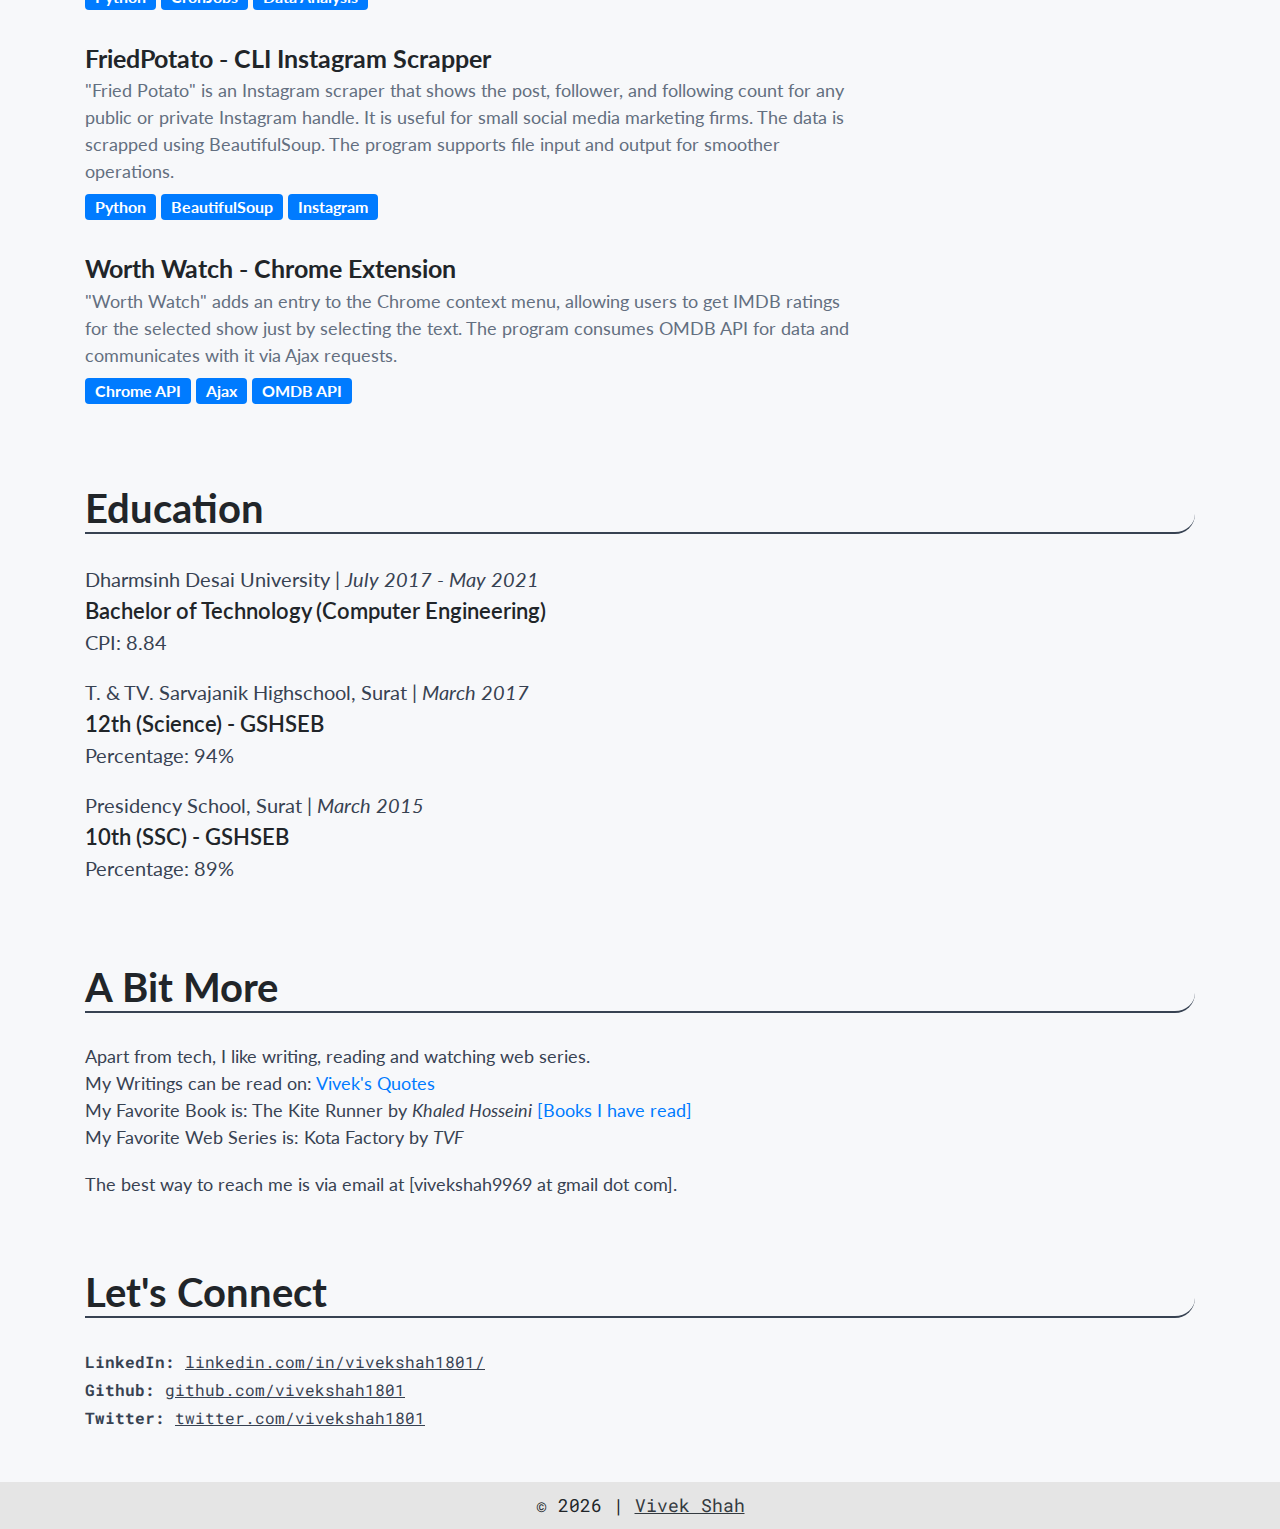
==== commit b310cf05: "Removed resume" ====
--- a/index.html
+++ b/index.html
@@ -45,25 +45,7 @@
                         I am constantly learning about software development, system design, and everything else that interests me, one bit at a time. In my free time, I can be found reading engineering blogs and browsing Reddit.
                     </p>
 
-                    <div class="social-icon-group">
-                        <a href="#" target="_blank">
-                            <img class="social-icon" src="icons/linkedin.png">
-                        </a>
-                        <a href="#" target="_blank">
-                            <img class="social-icon" src="icons/instagram.png">
-                        </a>
-                        <a href="#" target="_blank">
-                            <img class="social-icon" src="icons/whatsapp.png">
-                        </a>
-                        <a href="#" target="_blank">
-                            <img class="social-icon" src="icons/email.png">
-                        </a>
-                        <a href="#" target="_blank">
-                            <img class="social-icon" src="icons/twitter.png">
-                        </a>
-                    </div>
-
-                    <a href="#proj">
+                    <!-- <a href="#proj">
                         <button class="header-button">
                             Know More
                         </button>
@@ -73,7 +55,7 @@
                         <button class="header-button resume">
                             Resume
                         </button>
-                    </a>
+                    </a> -->
                 </div>
                 <div class="col-md-4 d-sm-none">
                     <!-- Some cool thing will go here -->
--- a/style.css
+++ b/style.css
@@ -56,17 +56,6 @@
     animation: fadeIn ease 0.4s;
 }
 
-header .social-icon{
-    width:35px;
-    margin-right:4px;
-}
-
-header .social-icon-group{
-    padding-top:5px;
-    padding-bottom: 20px;
-    display: none;
-}
-
 .ghostwhite{
     background-color: #f7f8fa;
 }
